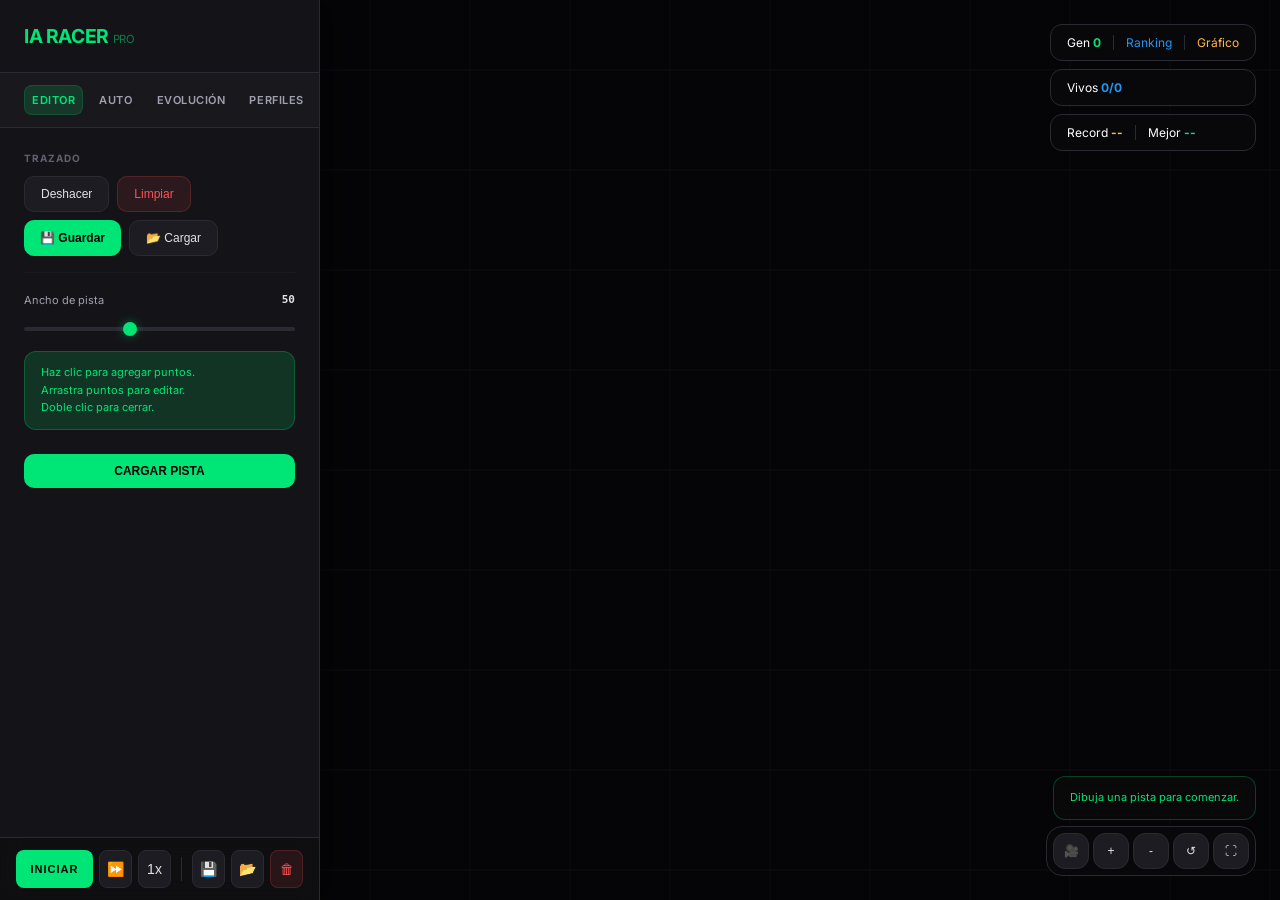
==== index.html @ f7253e07 "init" ====
<!DOCTYPE html>
<html lang="es">

<head>
    <meta charset="UTF-8">
    <meta name="viewport" content="width=device-width, initial-scale=1.0">
    <title>IA RACER - Professional Edition</title>
    <link rel="stylesheet" href="styles.css">
    <link rel="preconnect" href="https://fonts.googleapis.com">
    <link rel="preconnect" href="https://fonts.gstatic.com" crossorigin>
    <link href="https://fonts.googleapis.com/css2?family=Inter:wght@400;500;600;700&display=swap" rel="stylesheet">
</head>

<body>
    <div id="app">
        <!-- Sidebar -->
        <aside class="sidebar">
            <div class="sidebar-header">
                <h1>IA RACER <span style="font-size: 0.7rem; opacity: 0.5; font-weight: 400;">PRO</span></h1>
            </div>

            <nav class="tabs">
                <div class="tab active" data-tab="editor">Editor</div>
                <div class="tab" data-tab="auto">Auto</div>
                <div class="tab" data-tab="train">Evolución</div>
                <div class="tab" data-tab="profiles">Perfiles</div>
            </nav>

            <div class="panel-container">
                <!-- Editor Panel -->
                <div class="panel active" id="panel-editor">
                    <div class="tool-group">
                        <h3>Trazado</h3>
                        <div class="tb">
                            <button id="btn-undo">Deshacer</button>
                            <button id="btn-clr" class="no">Limpiar</button>
                            <button id="btn-save" class="ok">💾 Guardar</button>
                            <button id="btn-import">📂 Cargar</button>
                            <input type="file" id="track-file" accept=".json" style="display:none">
                        </div>
                    </div>
                    <div class="control-row">
                        <label>Ancho de pista <span id="tw-v">50</span></label>
                        <input type="range" id="tw" min="25" max="90" value="50" step="1">
                    </div>
                    <div class="info-banner">
                        Haz clic para agregar puntos.<br>Arrastra puntos para editar.<br>Doble clic para cerrar.
                    </div>
                    <button id="btn-load" class="ok btn-full">CARGAR PISTA</button>
                </div>

                <!-- Auto Dashboard Panel -->
                <div class="panel" id="panel-auto">
                    <div class="auto-blueprint">
                        <img src="car_technical_blueprint_1776796024650.png" alt="Blueprint" style="width:100%; height:120px; object-fit:cover; border-radius:12px; margin-bottom:16px; opacity:0.6; border:1px solid var(--color-border);">
                        <div class="blueprint-overlay">
                            <h2 id="auto-name">PROTOTYPE-X1</h2>
                            <p id="auto-class">Performance Class: --</p>
                        </div>
                    </div>

                    <div class="stats-grid">
                        <div class="stat-card">
                            <div class="stat-label">V-MAX</div>
                            <div class="stat-value"><span id="dash-vmax">0</span> <small>km/h</small></div>
                        </div>
                        <div class="stat-card">
                            <div class="stat-label">0-100 KM/H</div>
                            <div class="stat-value"><span id="dash-accel">0.0</span> <small>s</small></div>
                        </div>
                        <div class="stat-card">
                            <div class="stat-label">POTENCIA</div>
                            <div class="stat-value"><span id="dash-power">0</span> <small>HP</small></div>
                        </div>
                        <div class="stat-card">
                            <div class="stat-label">PESO</div>
                            <div class="stat-value"><span id="dash-weight">0</span> <small>kg</small></div>
                        </div>
                    </div>

                    <div class="tool-group">
                        <h3>Presets de Clase</h3>
                        <div class="tb">
                            <button class="pre" data-p="f1">F1</button>
                            <button class="pre" data-p="f1_2026" style="border-color:var(--color-info); color:var(--color-info);">F1 2026</button>
                            <button class="pre" data-p="gt">GT</button>
                            <button class="pre" data-p="rally">Rally</button>
                            <button class="pre" data-p="drift">Drift</button>
                            <button class="pre" data-p="kart">Kart</button>
                        </div>
                    </div>

                    <div class="tool-group">
                        <h3>Unidad de Potencia</h3>
                        <div class="control-row"><label>Aceleración <button class="info-btn" data-info="pa">i</button> <span id="vpa">3.5</span></label><input type="range" id="pa" min="0.5" max="8" step="0.1" value="3.5"></div>
                        <div class="control-row"><label>Velicidad Máx <button class="info-btn" data-info="pm">i</button> <span id="vpm">5.5</span></label><input type="range" id="pm" min="2" max="12" step="0.2" value="5.5"></div>
                        <div class="control-row"><label>Tracción (RWD-AWD) <button class="info-btn" data-info="ptt">i</button> <span id="vptt">0.5</span></label><input type="range" id="ptt" min="0" max="1" step="0.1" value="0.5"></div>
                        <div class="control-row"><label>Multiplicador Velocidad <button class="info-btn" data-info="psm">i</button> <span id="vpsm">10</span></label><input type="range" id="psm" min="5" max="50" step="1" value="10"></div>
                        <div class="control-row"><label>Drag <button class="info-btn" data-info="pd">i</button> <span id="vpd">0.970</span></label><input type="range" id="pd" min="0.90" max="0.999" step="0.001" value="0.97"></div>
                    </div>

                    <div class="tool-group">
                        <h3>Aero & Dinámica</h3>
                        <div class="control-row"><label>Downforce <button class="info-btn" data-info="pdf">i</button> <span id="vpdf">0.5</span></label><input type="range" id="pdf" min="0" max="3" step="0.1" value="0.5"></div>
                        <div class="control-row"><label>Masa (t) <button class="info-btn" data-info="pms">i</button> <span id="vpms">1.2</span></label><input type="range" id="pms" min="0.5" max="3" step="0.1" value="1.2"></div>
                        <div class="control-row"><label>Agarre Lateral <button class="info-btn" data-info="pgr">i</button> <span id="vpgr">0.08</span></label><input type="range" id="pgr" min="0.01" max="0.2" step="0.005" value="0.08"></div>
                    </div>

                    <div class="tool-group">
                        <h3>Control & Frenado</h3>
                        <div class="control-row"><label>Fuerza Frenado <button class="info-btn" data-info="pb">i</button> <span id="vpb">5.0</span></label><input type="range" id="pb" min="1" max="12" step="0.1" value="5"></div>
                        <div class="control-row"><label>Bias Trasero <button class="info-btn" data-info="pbb">i</button> <span id="vpbb">0.60</span></label><input type="range" id="pbb" min="0.3" max="0.7" step="0.05" value="0.6"></div>
                        <div class="control-row"><label>ABS <button class="info-btn" data-info="pabs">i</button> <span id="vpabs">off</span></label><input type="range" id="pabs" min="0" max="1" step="1" value="0"></div>
                        <div class="control-row"><label>Oversteer <button class="info-btn" data-info="po">i</button> <span id="vpo">0.20</span></label><input type="range" id="po" min="0" max="1" step="0.05" value="0.2"></div>
                        <div class="control-row"><label>Steering Max <button class="info-btn" data-info="pst">i</button> <span id="vpst">0.07</span></label><input type="range" id="pst" min="0.02" max="0.15" step="0.005" value="0.07"></div>
                    </div>

                    <div class="tool-group">
                        <h3>Neumáticos</h3>
                        <div class="control-row"><label>Compuesto <button class="info-btn" data-info="pco">i</button> <span id="vpco">medio</span></label><input type="range" id="pco" min="0" max="1" step="0.1" value="0.5"></div>
                        <div class="control-row"><label>Degradación <button class="info-btn" data-info="pdg">i</button> <span id="vpdg">0.000</span></label><input type="range" id="pdg" min="0" max="0.001" step="0.00005" value="0"></div>
                        <div class="control-row"><label>Adherencia Pista <button class="info-btn" data-info="ptg">i</button> <span id="vptg">1.00</span></label><input type="range" id="ptg" min="0.3" max="1" step="0.05" value="1"></div>
                    </div>
                </div>

                <!-- Evolution Panel -->
                <div class="panel" id="panel-train">
                    <div class="tool-group">
                        <h3>Población</h3>
                        <div class="control-row"><label>Total <button class="info-btn" data-info="tpop">i</button> <span id="vtpop">28</span></label><input type="range" id="tpop" min="10" max="100" step="1" value="28"></div>
                        <div class="control-row"><label>Elite copias <button class="info-btn" data-info="telite">i</button> <span id="vtelite">3</span></label><input type="range" id="telite" min="1" max="10" step="1" value="3"></div>
                        <div class="control-row"><label>Inyección Aleatoria <button class="info-btn" data-info="tinject">i</button> <span id="vtinject">20</span>%</label><input type="range" id="tinject" min="0" max="0.5" step="0.05" value="0.2"></div>
                    </div>

                    <div class="tool-group">
                        <h3>Mutación Adaptativa</h3>
                        <div class="control-row"><label>Base <button class="info-btn" data-info="tmut">i</button> <span id="vtmut">0.15</span></label><input type="range" id="tmut" min="0.02" max="0.5" step="0.01" value="0.15"></div>
                        <div class="control-row"><label>Mínima <button class="info-btn" data-info="tmutmin">i</button> <span id="vtmutmin">0.05</span></label><input type="range" id="tmutmin" min="0.01" max="0.2" step="0.01" value="0.05"></div>
                        <div class="control-row"><label>Máxima <button class="info-btn" data-info="tmutmax">i</button> <span id="vtmutmax">0.45</span></label><input type="range" id="tmutmax" min="0.1" max="0.8" step="0.05" value="0.45"></div>
                        <div class="control-row"><label>Gens estancado <button class="info-btn" data-info="tstale">i</button> <span id="vtstale">3</span></label><input type="range" id="tstale" min="1" max="15" step="1" value="3"></div>
                    </div>

                    <div class="tool-group">
                        <h3>Fitness Reward</h3>
                        <div class="control-row"><label>Peso Tiempo/Dist <button class="info-btn" data-info="tftime">i</button> <span id="vtftime">0.70</span></label><input type="range" id="tftime" min="0" max="1" step="0.05" value="0.7"></div>
                        <div class="control-row"><label>Penalty Frame <button class="info-btn" data-info="tfpen">i</button> <span id="vtfpen">0.50</span></label><input type="range" id="tfpen" min="0" max="2" step="0.05" value="0.5"></div>
                        <div class="control-row"><label>Bonus Vuelta <button class="info-btn" data-info="tfbonus">i</button> <span id="vtfbonus">8000</span></label><input type="range" id="tfbonus" min="1000" max="20000" step="500" value="8000"></div>
                    </div>

                    <div class="tool-group">
                        <h3>Progresión y Vueltas</h3>
                        <div class="control-row"><label>Vueltas Start <button class="info-btn" data-info="tlapst">i</button> <span id="vtlapst">1</span></label><input type="range" id="tlapst" min="1" max="10" step="1" value="1"></div>
                        <div class="control-row"><label>Vueltas Max <button class="info-btn" data-info="tlapmax">i</button> <span id="vtlapmax">8</span></label><input type="range" id="tlapmax" min="1" max="100" step="1" value="8"></div>
                        <div class="control-row"><label>Cobertura Mínima <button class="info-btn" data-info="tlapvalid">i</button> <span id="vtlapvalid">85</span>%</label><input type="range" id="tlapvalid" min="0.5" max="1" step="0.05" value="0.85"></div>
                    </div>
                </div>

                <!-- Profiles Panel -->
                <div class="panel" id="panel-profiles">
                    <div class="tool-group">
                        <h3>Gestión de Perfiles</h3>
                        <div class="tb">
                            <button id="btn-capture-profile" class="ok btn-full" style="margin-bottom:8px;">📷 Capturar Mejor Actual</button>
                            <button id="btn-import-profile" class="btn-full">📂 Importar Perfil (JSON)</button>
                            <input type="file" id="profile-file" accept=".json" style="display:none">
                        </div>
                    </div>
                    <div class="tool-group">
                        <h3>Biblioteca</h3>
                        <div id="profiles-list" style="display:flex; flex-direction:column; gap:8px; max-height: 400px; overflow-y: auto; padding-right: 4px;">
                            <div style="font-size: 11px; color: var(--color-text-dim); text-align: center; margin-top: 20px;">No hay perfiles guardados.</div>
                        </div>
                    </div>
                    <button id="btn-start-compare" class="btn-full on" disabled style="margin-top: 16px; opacity: 0.5;">INICIAR COMPARACIÓN (0)</button>
                    <button id="btn-open-race" class="btn-full ok" disabled style="margin-top: 8px; opacity: 0.5;">🏁 MODO CARRERA (0)</button>
                </div>
            </div>

            <div class="sidebar-footer">
                <div class="action-bar">
                    <button id="bstart" class="ok btn-start" title="Iniciar/Pausar Entrenamiento"><span>INICIAR</span></button>
                    <button id="bnext" title="Próxima Generación">⏩</button>
                    <button id="bsp" title="Velocidad de Simulación">1x</button>
                    <div class="v-sep"></div>
                    <button id="btn-save-brain" title="Guardar Red Neuronal">💾</button>
                    <button id="btn-load-brain" title="Cargar Red Neuronal">📂</button>
                    <button id="breset" class="no" title="Reset Total">🗑</button>
                    <input type="file" id="brain-file" accept=".json" style="display:none">
                </div>
            </div>
        </aside>

        <!-- Main Viewport -->
        <main class="main-view" id="viewport-container">
            <canvas id="sc"></canvas>

            <!-- Bottom Drawer Ranking Window -->
            <div id="ranking-window" class="bottom-drawer hidden">
                <div class="bd-header" id="btn-toggle-rk">
                    <span style="display:flex; align-items:center; gap:8px;">RANKING EN TIEMPO REAL <span id="rk-arrow" style="font-size:14px; opacity:0.8;">▲</span></span>
                </div>
                <div id="ranking-content">
                    <div class="pills-wrapper">
                        <div class="pills-container">
                            <button class="pill ft active" data-c="st">Estado</button>
                            <button class="pill ft active" data-c="speed">Velocidad</button>
                            <button class="pill ft active" data-c="laps">Vueltas</button>
                            <button class="pill ft active" data-c="bl">Mejor</button>
                            <button class="pill ft active" data-c="fit">Fitness</button>
                            <button class="pill ft" data-c="thr">Aceleración</button>
                            <button class="pill ft" data-c="brk">Freno</button>
                            <button class="pill ft" data-c="slip">Derrape</button>
                            <button class="pill ft" data-c="tyre">Desgaste</button>
                            <button class="pill ft" data-c="sens">Sensor</button>
                        </div>
                    </div>
                    <div class="lb-container" style="border:none; border-radius:0;">
                        <div class="lb-header" id="lbh"></div>
                        <div id="lbb" style="max-height: 250px; overflow-y: auto;"></div>
                    </div>
                </div>
            </div>

            <div id="compare-hud" class="hidden" style="position: absolute; top: 24px; left: 24px; width: 340px; background: rgba(10, 10, 12, 0.9); backdrop-filter: blur(20px); border: 1px solid var(--color-border); border-radius: 12px; z-index: 250; color: #fff; padding: 16px; box-shadow: 0 10px 40px rgba(0,0,0,0.5);">
                <h3 style="font-size: 11px; text-transform: uppercase; letter-spacing: 1px; margin-bottom: 12px; color: var(--color-info); display: flex; justify-content: space-between;">
                    <span>Modo Comparación</span>
                    <span id="compare-status" style="color: var(--color-text-dim);">Corriendo...</span>
                </h3>
                <div id="compare-list" style="display: flex; flex-direction: column; gap: 8px;"></div>
                <button id="btn-exit-compare" class="no btn-full" style="margin-top: 16px;">SALIR DE COMPARACIÓN</button>
            </div>

            <!-- HUD Overlay -->
            <div class="hud" id="main-hud">
                <div class="hud-item">
                    <div>Gen <span id="sg" style="color: var(--color-accent); font-weight: 700;">0</span></div>
                    <div style="width: 1px; background: var(--color-border);"></div>
                    <div id="rk-toggle-hud" style="cursor:pointer; color:var(--color-info);">Ranking</div>
                    <div style="width: 1px; background: var(--color-border);"></div>
                    <div id="btn-toggle-chart" style="cursor:pointer; color:var(--color-warning);">Gráfico</div>
                </div>
                <div class="hud-item">
                    <div>Vivos <span id="sa" style="color: var(--color-info); font-weight: 700;">0/0</span></div>
                </div>
                <div class="hud-item">
                    <div>Record <span id="srec" style="color: var(--color-warning); font-weight: 700;">--</span></div>
                    <div style="width: 1px; background: var(--color-border);"></div>
                    <div>Mejor <span id="sbl" style="color: var(--color-success); font-weight: 700;">--</span></div>
                </div>
            </div>

            <div id="info-box" class="info-banner"
                style="position: absolute; bottom: 80px; right: 24px; max-width: 400px; margin: 0; background: rgba(10,10,12,0.8); backdrop-filter: blur(8px);">
                Dibuja una pista para comenzar.
            </div>

            <!-- Chart Window -->
            <div id="chart-window" class="floating-chart hidden">
                <div class="fc-header">
                    <span>HISTORIAL DE ENTRENAMIENTO</span>
                    <button id="btn-close-chart" class="vp-btn" style="width:20px; height:20px; font-size:10px; background:transparent; color:#fff; border:none; cursor:pointer;">X</button>
                </div>
                <div style="flex: 1; padding: 12px; position: relative;">
                    <canvas id="chart-canvas" style="width:100%; height:100%; background: rgba(0,0,0,0.3); border-radius: 8px;"></canvas>
                </div>
            </div>

            <!-- Viewport Controls -->
            <div class="viewport-controls">
                <button class="vp-btn" id="btn-cam-follow" title="Seguir Auto">🎥</button>
                <button class="vp-btn" id="btn-zoom-in">+</button>
                <button class="vp-btn" id="btn-zoom-out">-</button>
                <button class="vp-btn" id="btn-reset-view">↺</button>
                <button class="vp-btn" id="btn-fs">⛶</button>
            </div>
        </main>
    </div>

            <!-- Race Setup Modal -->
            <div id="modal-race-setup" class="modal-overlay hidden">
                <div class="modal-content race-modal">
                    <div class="modal-header">
                        <h2>⚙️ CONFIGURACIÓN DE GRAN PREMIO</h2>
                        <button class="close-modal">✕</button>
                    </div>
                    
                    <div class="modal-body">
                        <div class="race-setup-grid">
                            <!-- Global Settings -->
                            <div class="setup-section">
                                <h3>🏆 Reglas de Carrera</h3>
                                <div class="control-row">
                                    <label>Vueltas</label>
                                    <input type="number" id="race-laps" value="5" min="1" max="200">
                                </div>
                                <div class="control-row" style="margin-top:12px;">
                                    <label style="display:flex; align-items:center; gap:8px; cursor:pointer;">
                                        <input type="checkbox" id="race-use-fuel" checked> ⛽ Simular Consumo de Nafta
                                    </label>
                                </div>
                                <div class="control-row" style="margin-top:12px;">
                                    <label>Pista: <span id="race-track-name" style="color:var(--color-info);">--</span></label>
                                </div>
                                <button id="btn-race-change-track" class="btn-full" style="font-size:10px; margin-top:10px;">CAMBIAR PISTA</button>
                            </div>
                            
                            <!-- Competitors -->
                            <div class="setup-section" style="flex: 2.5;">
                                <h3>🏎️ Grilla de Partida</h3>
                                <div id="race-competitors-list" class="race-grid-scroll">
                                    <!-- Dynamic list of cars -->
                                </div>
                            </div>
                        </div>
                    </div>
                    
                    <div class="modal-footer">
                        <button class="no close-modal">VOLVER</button>
                        <button id="btn-launch-race" class="ok btn-full" style="padding: 12px 40px;">LARGADA 🏁</button>
                    </div>
                </div>
            </div>

            <!-- Full-Screen Race Mode Overlay -->
            <div id="screen-race" class="screen-overlay hidden">
                <!-- Race TV Leaderboard -->
                <div class="race-tv-leaderboard">
                    <div class="tv-header">POSICIONES <span id="race-tv-laps">0/0</span></div>
                    <div id="race-tv-list" class="tv-list"></div>
                </div>

                <!-- Bottom Telemetry Bar -->
                <div class="race-telemetry-bar">
                    <div id="telemetry-grid"></div>
                </div>

                <!-- Race Controls (Floating) -->
                <div class="race-floating-controls">
                    <button id="btn-race-pause" title="Pausa">⏸</button>
                    <button id="btn-race-speed" title="Velocidad">1x</button>
                    <button id="btn-exit-race" class="no" style="font-size:10px; font-weight:800;">SALIR A BOXES</button>
                </div>
            </div>

    <!-- Info Tooltip -->
    <div id="param-tooltip" class="hidden"></div>

    <!-- Scripts -->
    <script src="ai.js"></script>
    <script src="script.js"></script>
</body>

</html>
---- styles.css ----
:root {
    --color-bg-base: #0a0a0c;
    --color-bg-surface: #141418;
    --color-bg-surface-elevated: #1c1c22;
    --color-accent: #00e676;
    --color-accent-dim: rgba(0, 230, 118, 0.15);
    --color-text-primary: #e0e0e6;
    --color-text-secondary: #a0a0b0;
    --color-text-dim: #606070;
    --color-border: #2a2a32;
    --color-border-active: #00e676;
    --color-danger: #ff5252;
    --color-info: #2196f3;
    --color-success: #00e676;
    --color-warning: #ffb74d;
    --panel-width: 320px;
    --panel-expanded: 500px;
    --border-radius: 12px;
    --font-sans: 'Inter', system-ui, -apple-system, sans-serif;
}

* {
    box-sizing: border-box;
    margin: 0;
    padding: 0;
}

body {
    background: var(--color-bg-base);
    color: var(--color-text-primary);
    font-family: var(--font-sans);
    height: 100vh;
    overflow: hidden;
    display: flex;
}

#app {
    display: flex;
    width: 100%;
    height: 100%;
}

/* Sidebar Layout */
.sidebar {
    width: var(--panel-width);
    background: var(--color-bg-surface);
    border-right: 1px solid var(--color-border);
    display: flex;
    flex-direction: column;
    z-index: 10;
    box-shadow: 10px 0 30px rgba(0, 0, 0, 0.5);
    transition: width 0.4s cubic-bezier(0.4, 0, 0.2, 1);
}

.sidebar.expanded {
    width: var(--panel-expanded);
}

.sidebar-header {
    padding: 24px;
    border-bottom: 1px solid var(--color-border);
}

.sidebar-header h1 {
    font-size: 1.2rem;
    font-weight: 700;
    color: var(--color-accent);
    letter-spacing: -0.02em;
}

.tabs {
    display: flex;
    padding: 12px 24px;
    gap: 8px;
    background: rgba(255, 255, 255, 0.02);
    border-bottom: 1px solid var(--color-border);
}

.tab {
    flex: 1;
    font-size: 11px;
    font-weight: 600;
    text-align: center;
    padding: 8px;
    border-radius: 8px;
    cursor: pointer;
    color: var(--color-text-secondary);
    transition: all 0.2s cubic-bezier(0.4, 0, 0.2, 1);
    text-transform: uppercase;
    letter-spacing: 0.05em;
}

.tab:hover {
    background: rgba(255, 255, 255, 0.05);
    color: var(--color-text-primary);
}

.tab.active {
    background: var(--color-accent-dim);
    color: var(--color-accent);
    box-shadow: inset 0 0 0 1px var(--color-accent-dim);
}

.panel-container {
    flex: 1;
    overflow-y: auto;
    padding: 24px;
}

.panel {
    display: none;
}

.panel.active {
    display: block;
    animation: fadeIn 0.3s ease-out;
}

@keyframes fadeIn {
    from {
        opacity: 0;
        transform: translateY(4px);
    }

    to {
        opacity: 1;
        transform: translateY(0);
    }
}

/* Main Viewport Area */
.main-view {
    flex: 1;
    position: relative;
    background: #050507;
    overflow: hidden;
}

canvas {
    width: 100%;
    height: 100%;
    cursor: crosshair;
    display: block;
}

/* Toolbars inside Panes */
.tool-group {
    margin-bottom: 20px;
    padding-bottom: 16px;
    border-bottom: 1px solid rgba(255, 255, 255, 0.03);
}

.tool-group:last-child {
    border-bottom: none;
}

.tool-group h3 {
    font-size: 10px;
    text-transform: uppercase;
    letter-spacing: 0.1em;
    color: var(--color-text-dim);
    margin-bottom: 12px;
}

.tb {
    display: flex;
    flex-wrap: wrap;
    gap: 8px;
}

button {
    background: var(--color-bg-surface-elevated);
    border: 1px solid var(--color-border);
    color: var(--color-text-primary);
    padding: 10px 16px;
    border-radius: 10px;
    font-size: 12px;
    font-weight: 500;
    cursor: pointer;
    transition: all 0.2s;
    display: flex;
    align-items: center;
    gap: 6px;
    -webkit-appearance: none;
    appearance: none;
}

button:hover {
    background: #25252b;
    border-color: #40404a;
}

button.on {
    border-color: var(--color-accent);
    color: var(--color-accent);
    background: var(--color-accent-dim);
}

button.ok {
    background: var(--color-success);
    color: #000;
    border: none;
    font-weight: 700;
}

button.no {
    background: rgba(255, 82, 82, 0.1);
    color: var(--color-danger);
    border-color: rgba(255, 82, 82, 0.2);
}

button.no:hover {
    background: var(--color-danger);
    color: #000;
}

.btn-full {
    width: 100%;
    justify-content: center;
}

/* Control Sliders */
.control-row {
    margin-bottom: 16px;
}

.control-row label {
    display: flex;
    justify-content: space-between;
    font-size: 11px;
    color: var(--color-text-secondary);
    margin-bottom: 8px;
}

.control-row label span {
    color: var(--color-text-primary);
    font-weight: 600;
    font-family: monospace;
}

input[type=range] {
    width: 100%;
    height: 4px;
    background: var(--color-border);
    border-radius: 2px;
    -webkit-appearance: none;
    appearance: none;
    cursor: pointer;
}

input[type=range]::-webkit-slider-thumb {
    -webkit-appearance: none;
    appearance: none;
    width: 14px;
    height: 14px;
    background: var(--color-accent);
    border-radius: 50%;
    box-shadow: 0 0 10px rgba(0, 230, 118, 0.4);
}

/* Stats Badges */
.stats-grid {
    display: grid;
    grid-template-columns: 1fr 1fr;
    gap: 12px;
    margin-bottom: 24px;
}

.stat-card {
    background: var(--color-bg-surface-elevated);
    padding: 12px;
    border-radius: var(--border-radius);
    border: 1px solid var(--color-border);
}

.stat-label {
    font-size: 9px;
    text-transform: uppercase;
    letter-spacing: 0.1em;
    color: var(--color-text-dim);
    margin-bottom: 4px;
}

.stat-value {
    font-size: 1.1rem;
    font-weight: 700;
    color: var(--color-text-primary);
    font-family: monospace;
}

/* Info Box */
.info-banner {
    background: var(--color-accent-dim);
    border: 1px solid rgba(0, 230, 118, 0.25);
    color: var(--color-accent);
    padding: 12px 16px;
    border-radius: var(--border-radius);
    font-size: 11px;
    line-height: 1.6;
    margin-bottom: 24px;
}

.info-banner span {
    font-weight: 700;
    text-decoration: underline;
}

/* Leaderboard */
.lb-container {
    background: var(--color-bg-surface-elevated);
    border-radius: var(--border-radius);
    border: 1px solid var(--color-border);
    overflow: hidden;
}

.lb-header {
    display: grid;
    padding: 10px 16px;
    background: rgba(255, 255, 255, 0.03);
    font-size: 9px;
    text-transform: uppercase;
    color: var(--color-text-dim);
    letter-spacing: 0.1em;
    border-bottom: 1px solid var(--color-border);
}

.lbr {
    display: grid;
    padding: 8px 16px;
    border-bottom: 1px solid var(--color-border);
    font-size: 11px;
    align-items: center;
    transition: background 0.2s;
}

.lbr:last-child {
    border-bottom: none;
}

.lbr:hover {
    background: rgba(255, 255, 255, 0.02);
}

.lbr.leader {
    border-left: 2px solid var(--color-warning);
    background: rgba(255, 183, 77, 0.04);
}

.lbr.top3 {
    border-left: 2px solid var(--color-success);
    background: rgba(0, 230, 118, 0.04);
}

.lbr.dead {
    opacity: 0.3;
    filter: grayscale(1);
}

/* HUD Overlay */
.hud {
    position: absolute;
    top: 24px;
    right: 24px;
    display: flex;
    flex-direction: column;
    gap: 8px;
    pointer-events: none;
}

.hud-item {
    background: rgba(10, 10, 12, 0.85);
    backdrop-filter: blur(12px);
    border: 1px solid var(--color-border);
    padding: 10px 16px;
    border-radius: 12px;
    color: #fff;
    font-size: 12px;
    display: flex;
    gap: 12px;
    pointer-events: auto;
}

.viewport-controls {
    position: absolute;
    bottom: 24px;
    right: 24px;
    background: rgba(10, 10, 12, 0.85);
    backdrop-filter: blur(12px);
    border: 1px solid var(--color-border);
    padding: 6px;
    border-radius: 16px;
    display: flex;
    gap: 4px;
    z-index: 100;
}

.vp-btn {
    width: 36px;
    height: 36px;
    display: flex;
    align-items: center;
    justify-content: center;
    padding: 0;
    border-radius: 12px;
}

/* Bottom Drawer Ranking Window */
.bottom-drawer {
    position: absolute;
    bottom: 0;
    left: var(--panel-width);
    right: 0;
    background: rgba(10, 10, 12, 0.95);
    backdrop-filter: blur(20px);
    border-top: 1px solid var(--color-border);
    z-index: 200;
    display: flex;
    flex-direction: column;
    overflow: hidden;
    transition: transform 0.3s cubic-bezier(0.4, 0, 0.2, 1);
    pointer-events: auto;
    transform: translateY(calc(100% - 40px));
}

.bottom-drawer.open {
    transform: translateY(0);
}

.bd-header {
    height: 40px;
    padding: 0 24px;
    background: rgba(255, 255, 255, 0.03);
    border-bottom: 1px solid var(--color-border);
    display: flex;
    justify-content: center;
    align-items: center;
    font-size: 11px;
    font-weight: 700;
    letter-spacing: 0.1em;
    color: var(--color-text-primary);
    cursor: pointer;
    transition: background 0.2s;
}

.bd-header:hover {
    background: rgba(255, 255, 255, 0.06);
}

#ranking-content {
    flex: 1;
    display: flex;
    flex-direction: column;
}

/* Info Buttons */
.info-btn {
    background: rgba(255, 255, 255, 0.1);
    color: var(--color-text-secondary);
    border: none;
    border-radius: 50%;
    width: 14px;
    height: 14px;
    font-size: 9px;
    font-weight: bold;
    display: inline-flex;
    align-items: center;
    justify-content: center;
    cursor: pointer;
    margin-left: 6px;
    transition: all 0.2s;
    font-family: serif;
    padding: 0;
}
.info-btn:hover {
    background: var(--color-accent);
    color: #000;
}

/* Tooltip */
#param-tooltip {
    position: absolute;
    background: rgba(20, 20, 24, 0.95);
    backdrop-filter: blur(10px);
    border: 1px solid var(--color-border);
    padding: 12px;
    border-radius: 8px;
    max-width: 260px;
    z-index: 1000;
    font-size: 11px;
    line-height: 1.5;
    color: var(--color-text-secondary);
    box-shadow: 0 4px 20px rgba(0,0,0,0.5);
    pointer-events: none;
}
#param-tooltip strong {
    display: block;
    color: var(--color-accent);
    margin-bottom: 4px;
    font-size: 12px;
}

/* Custom Scrollbar */
::-webkit-scrollbar {
    width: 6px;
}

::-webkit-scrollbar-track {
    background: transparent;
}

::-webkit-scrollbar-thumb {
    background: var(--color-border);
    border-radius: 3px;
}

::-webkit-scrollbar-thumb:hover {
    background: var(--color-text-dim);
}

/* UI Pills */
.pills-wrapper {
    padding: 10px;
    background: rgba(0, 0, 0, 0.2);
    border-bottom: 1px solid var(--color-border);
    overflow-x: auto;
}

.pills-container {
    display: flex;
    gap: 6px;
}

.pill {
    flex: 0 0 auto;
    padding: 6px 12px;
    background: var(--color-bg-surface-elevated);
    border: 1px solid var(--color-border);
    color: var(--color-text-secondary);
    border-radius: 20px;
    font-size: 10px;
    font-weight: 600;
    cursor: pointer;
    transition: all 0.2s;
    white-space: nowrap;
}

.pill:hover {
    background: rgba(255, 255, 255, 0.05);
    color: var(--color-text-primary);
}

.pill.active {
    background: var(--color-accent-dim);
    border-color: var(--color-accent);
    color: var(--color-accent);
}

.pills-wrapper::-webkit-scrollbar {
    height: 4px;
}

.pills-wrapper::-webkit-scrollbar-thumb {
    background: var(--color-border);
    border-radius: 2px;
}

/* Profiles */
.profile-card {
    background: rgba(255, 255, 255, 0.03);
    border: 1px solid var(--color-border);
    border-radius: 8px;
    padding: 12px;
    transition: border-color 0.2s;
}
.profile-card.selected {
    border-color: var(--color-accent);
    background: var(--color-accent-dim);
}
.profile-card-header {
    display: flex;
    justify-content: space-between;
    align-items: center;
    margin-bottom: 8px;
}
.profile-name {
    font-size: 12px;
    font-weight: 700;
    color: var(--color-text-primary);
    background: transparent;
    border: none;
    border-bottom: 1px dashed transparent;
    transition: border-color 0.2s;
    width: 100%;
}
.profile-name:focus {
    outline: none;
    border-bottom-color: var(--color-accent);
}
.profile-stats {
    font-size: 10px;
    color: var(--color-text-secondary);
    display: flex;
    flex-wrap: wrap;
    gap: 8px;
    margin-bottom: 12px;
}
.profile-actions {
    display: flex;
    gap: 4px;
}
.profile-actions button {
    padding: 6px;
    font-size: 10px;
    flex: 1;
}
.compare-checkbox {
    margin-right: 8px;
    cursor: pointer;
    accent-color: var(--color-accent);
}
.compare-row {
    display: grid;
    grid-template-columns: 20px 1fr 50px 50px;
    align-items: center;
    padding: 8px;
    background: rgba(255, 255, 255, 0.05);
    border-radius: 6px;
    font-size: 11px;
    gap: 8px;
}
.compare-row.leader {
    border-left: 2px solid var(--color-warning);
    background: rgba(255, 183, 77, 0.1);
}

/* Chart Window */
.floating-chart {
    position: absolute;
    top: 80px;
    right: 24px;
    width: 600px;
    height: 350px;
    background: rgba(10, 10, 12, 0.95);
    backdrop-filter: blur(20px);
    border: 1px solid var(--color-border);
    border-radius: 12px;
    z-index: 200;
    display: flex;
    flex-direction: column;
    box-shadow: 0 10px 40px rgba(0,0,0,0.5);
}
.fc-header {
    padding: 12px 16px;
    border-bottom: 1px solid var(--color-border);
    font-size: 11px;
    font-weight: 700;
    color: var(--color-info);
    letter-spacing: 1px;
    display: flex;
    justify-content: space-between;
    align-items: center;
}

/* Viewport Controls Active State */
.vp-btn.active {
    background: var(--color-accent);
    color: var(--color-bg);
}

/* Sidebar Footer & Action Bar */
.sidebar-footer {
    padding: 12px 16px;
    background: rgba(0, 0, 0, 0.25);
    border-top: 1px solid var(--color-border);
    backdrop-filter: blur(10px);
}

.action-bar {
    display: flex;
    align-items: center;
    gap: 6px;
}

.action-bar button {
    flex: 1;
    padding: 8px 4px;
    height: 38px;
    font-size: 14px;
    display: flex;
    align-items: center;
    justify-content: center;
    border-radius: 8px;
    min-width: 0;
}

.action-bar .btn-start {
    flex: 3;
    font-size: 11px;
    letter-spacing: 1px;
}

.v-sep {
    width: 1px;
    height: 24px;
    background: var(--color-border);
    margin: 0 4px;
}

/* Auto Dashboard Specifics */
.auto-blueprint {
    position: relative;
    width: 100%;
    margin-bottom: 24px;
    overflow: hidden;
}

.blueprint-overlay {
    position: absolute;
    bottom: 24px;
    left: 16px;
    text-shadow: 0 2px 10px rgba(0,0,0,0.8);
}

.blueprint-overlay h2 {
    font-size: 1.4rem;
    font-weight: 800;
    color: #fff;
    margin: 0;
    letter-spacing: -0.02em;
}

.blueprint-overlay p {
    font-size: 10px;
    color: var(--color-accent);
    text-transform: uppercase;
    letter-spacing: 1px;
    margin-top: 4px;
}

.performance-meter {
    height: 6px;
    background: var(--color-bg-surface-elevated);
    border-radius: 3px;
    margin-top: 8px;
    overflow: hidden;
}

.performance-fill {
    height: 100%;
    background: linear-gradient(90deg, var(--color-info), var(--color-accent));
    width: 0%;
    transition: width 0.6s ease-out;
}

.stat-card {
    background: linear-gradient(145deg, var(--color-bg-surface-elevated), #222228);
    padding: 16px;
    border-radius: 12px;
    border: 1px solid var(--color-border);
    display: flex;
    flex-direction: column;
    justify-content: center;
    position: relative;
    overflow: hidden;
}

.stat-card::after {
    content: '';
    position: absolute;
    top: 0;
    right: 0;
    width: 30px;
    height: 30px;
    background: radial-gradient(circle at top right, var(--color-accent-dim), transparent);
    opacity: 0.5;
}

.stat-value small {
    font-size: 10px;
    color: var(--color-text-dim);
    margin-left: 2px;
}

/* Visibility Classes */
.hidden {
    display: none !important;
}

/* Modal System */
.modal-overlay {
    position: fixed;
    top: 0;
    left: 0;
    width: 100vw;
    height: 100vh;
    background: rgba(0, 0, 0, 0.8);
    backdrop-filter: blur(8px);
    z-index: 1000;
    display: flex;
    align-items: center;
    justify-content: center;
}

.modal-content {
    background: var(--color-bg-surface);
    border: 1px solid var(--color-border);
    border-radius: 16px;
    box-shadow: 0 20px 60px rgba(0,0,0,0.8);
    display: flex;
    flex-direction: column;
    overflow: hidden;
}

.race-modal {
    width: 850px;
    max-height: 90vh;
}

.modal-header {
    padding: 20px 24px;
    border-bottom: 1px solid var(--color-border);
    display: flex;
    justify-content: space-between;
    align-items: center;
}

.modal-header h2 {
    font-size: 14px;
    letter-spacing: 2px;
    color: var(--color-accent);
}

.close-modal {
    background: transparent;
    border: none;
    color: var(--color-text-dim);
    cursor: pointer;
    font-size: 18px;
}

.modal-body {
    padding: 24px;
    overflow-y: auto;
}

.race-setup-grid {
    display: flex;
    gap: 24px;
}

.setup-section {
    flex: 1;
    background: rgba(0,0,0,0.2);
    border-radius: 12px;
    padding: 16px;
    border: 1px solid rgba(255,255,255,0.05);
}

.setup-section h3 {
    font-size: 11px;
    text-transform: uppercase;
    color: var(--color-info);
    margin-bottom: 16px;
    letter-spacing: 1px;
}

.race-grid-scroll {
    display: flex;
    flex-direction: column;
    gap: 12px;
    max-height: 400px;
    overflow-y: auto;
    padding-right: 8px;
}

/* Competitor Card in Race Setup */
.race-card {
    background: var(--color-bg-surface-elevated);
    border: 1px solid var(--color-border);
    border-radius: 10px;
    padding: 12px;
    display: grid;
    grid-template-columns: 1fr 180px 140px;
    gap: 16px;
    align-items: center;
}

.compound-selector {
    display: flex;
    gap: 4px;
}

.compound-btn {
    flex: 1;
    padding: 6px 0;
    font-size: 9px;
    font-weight: 800;
    border-radius: 4px;
    border: 1px solid var(--color-border);
    background: rgba(255,255,255,0.05);
    color: var(--color-text-dim);
    cursor: pointer;
    transition: all 0.2s;
}

.compound-btn.S { border-color: #ff5252; color: #ff5252; }
.compound-btn.M { border-color: #ffb74d; color: #ffb74d; }
.compound-btn.H { border-color: #ffffff; color: #ffffff; }

.compound-btn.active.S { background: #ff5252; color: #000; }
.compound-btn.active.M { background: #ffb74d; color: #000; }
.compound-btn.active.H { background: #ffffff; color: #000; }

.modal-footer {
    padding: 16px 24px;
    border-top: 1px solid var(--color-border);
    display: flex;
    justify-content: flex-end;
    gap: 12px;
}

/* Full-Screen Race Overlay */
.screen-race-active .sidebar, .screen-race-active .bottom-drawer, .screen-race-active .hud { display: none !important; }

.screen-overlay {
    position: fixed;
    top: 0;
    left: 0;
    width: 100vw;
    height: 100vh;
    background: transparent;
    z-index: 500;
    display: flex;
    flex-direction: column;
    pointer-events: none;
}
.screen-overlay > * { pointer-events: auto; }

/* Race TV Leaderboard (F1 Style) */
.race-tv-leaderboard {
    position: absolute;
    top: 40px;
    left: 40px;
    width: 280px;
    background: rgba(10, 10, 12, 0.8);
    backdrop-filter: blur(20px);
    border-left: 4px solid var(--color-accent);
    box-shadow: 20px 0 50px rgba(0,0,0,0.5);
    display: flex;
    flex-direction: column;
}

.tv-header {
    background: var(--color-accent);
    color: #000;
    font-size: 11px;
    font-weight: 900;
    padding: 8px 12px;
    letter-spacing: 1px;
    display: flex;
    justify-content: space-between;
}

.tv-list {
    display: flex;
    flex-direction: column;
}

.tv-row {
    display: grid;
    grid-template-columns: 30px 4px 1fr 60px;
    align-items: center;
    padding: 8px 12px;
    border-bottom: 1px solid rgba(255,255,255,0.05);
    font-size: 12px;
    font-weight: 700;
    color: #fff;
}

.tv-row .pos { color: var(--color-text-dim); font-size: 10px; }
.tv-row .color-dot { width: 4px; height: 100%; }
.tv-row .gap { color: var(--color-warning); font-size: 10px; text-align: right; }

/* Bottom Telemetry Bar */
.race-telemetry-bar {
    position: absolute;
    bottom: 0;
    left: 0;
    width: 100%;
    height: 160px;
    background: linear-gradient(0deg, rgba(0,0,0,0.9) 0%, transparent 100%);
    padding: 40px;
    display: flex;
    align-items: flex-end;
}

#telemetry-grid {
    display: flex;
    gap: 16px;
    width: 100%;
    overflow-x: auto;
    padding-bottom: 10px;
}

.tel-card {
    background: rgba(20, 20, 24, 0.85);
    border: 1px solid rgba(255,255,255,0.1);
    border-radius: 8px;
    padding: 12px;
    min-width: 180px;
    flex-shrink: 0;
}

.tel-card h4 { font-size: 10px; color: var(--color-text-dim); margin-bottom: 8px; }
.tel-stat { display: flex; justify-content: space-between; font-size: 11px; margin-bottom: 4px; }
.tel-bar { height: 4px; background: rgba(255,255,255,0.1); border-radius: 2px; overflow: hidden; margin-top: 4px; }
.tel-bar-fill { height: 100%; background: var(--color-accent); }

/* Floating Controls */
.race-floating-controls {
    position: absolute;
    top: 40px;
    right: 40px;
    display: flex;
    gap: 10px;
}

.race-floating-controls button {
    width: 44px;
    height: 44px;
    border-radius: 50%;
    background: rgba(0,0,0,0.6);
    backdrop-filter: blur(10px);
    border: 1px solid rgba(255,255,255,0.1);
    color: #fff;
    cursor: pointer;
    display: flex;
    align-items: center;
    justify-content: center;
    transition: all 0.2s;
}

.race-floating-controls button:hover {
    background: var(--color-accent);
    color: #000;
}

.race-floating-controls button#btn-exit-race {
    width: auto;
    border-radius: 22px;
    padding: 0 20px;
}

/* Mini Physics Summary */
.phys-mini-tag {
    display: flex;
    flex-wrap: wrap;
    gap: 6px;
    font-size: 9px;
    color: var(--color-text-dim);
    margin-top: 6px;
    background: rgba(0,0,0,0.2);
    padding: 4px 8px;
    border-radius: 4px;
}
.phys-mini-tag span { color: #fff; opacity: 0.8; }
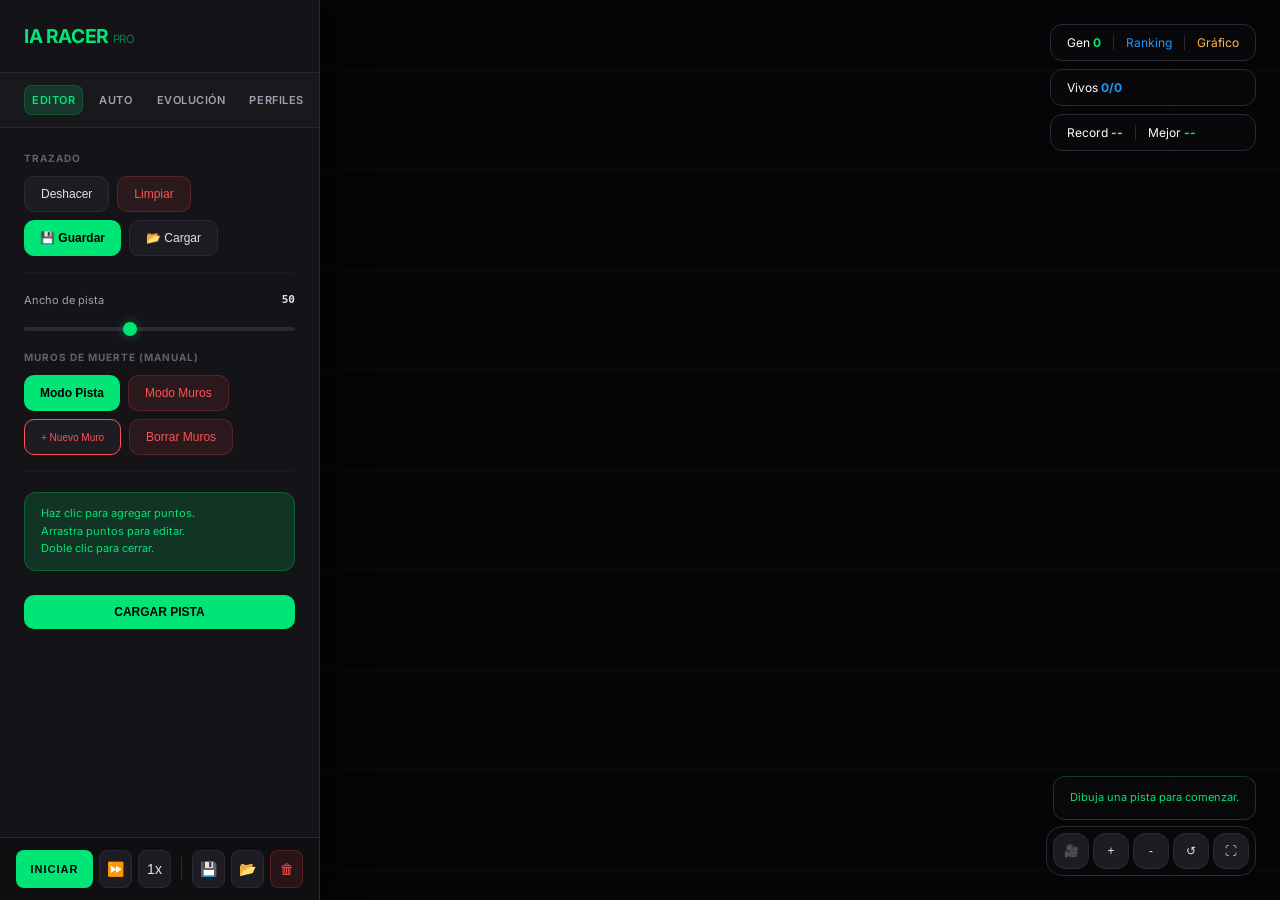
==== commit 05b9758b: "v2 first test" ====
--- a/index.html
+++ b/index.html
@@ -43,7 +43,16 @@
                         <label>Ancho de pista <span id="tw-v">50</span></label>
                         <input type="range" id="tw" min="25" max="90" value="50" step="1">
                     </div>
-                    <div class="info-banner">
+                    <div class="tool-group">
+                        <h3>Muros de Muerte (Manual)</h3>
+                        <div class="tb">
+                            <button id="btn-mode-track" class="ok active">Modo Pista</button>
+                            <button id="btn-mode-walls" class="no">Modo Muros</button>
+                            <button id="btn-new-wall" style="background:var(--color-bg-surface-elevated); border:1px solid var(--color-danger); color:var(--color-danger); font-size:10px;">+ Nuevo Muro</button>
+                            <button id="btn-clr-walls" class="no">Borrar Muros</button>
+                        </div>
+                    </div>
+                    <div class="info-banner" id="editor-hint">
                         Haz clic para agregar puntos.<br>Arrastra puntos para editar.<br>Doble clic para cerrar.
                     </div>
                     <button id="btn-load" class="ok btn-full">CARGAR PISTA</button>
@@ -52,7 +61,7 @@
                 <!-- Auto Dashboard Panel -->
                 <div class="panel" id="panel-auto">
                     <div class="auto-blueprint">
-                        <img src="car_technical_blueprint_1776796024650.png" alt="Blueprint" style="width:100%; height:120px; object-fit:cover; border-radius:12px; margin-bottom:16px; opacity:0.6; border:1px solid var(--color-border);">
+                        <img src="blueprint_pro.png" alt="Blueprint" style="width:100%; height:120px; object-fit:cover; border-radius:12px; margin-bottom:16px; opacity:0.8; border:1px solid var(--color-border);">
                         <div class="blueprint-overlay">
                             <h2 id="auto-name">PROTOTYPE-X1</h2>
                             <p id="auto-class">Performance Class: --</p>
@@ -69,12 +78,12 @@
                             <div class="stat-value"><span id="dash-accel">0.0</span> <small>s</small></div>
                         </div>
                         <div class="stat-card">
-                            <div class="stat-label">POTENCIA</div>
-                            <div class="stat-value"><span id="dash-power">0</span> <small>HP</small></div>
+                            <div class="stat-label">MANIOBRA</div>
+                            <div class="stat-value"><span id="dash-maneuver">0</span> <small>%</small></div>
                         </div>
                         <div class="stat-card">
-                            <div class="stat-label">PESO</div>
-                            <div class="stat-value"><span id="dash-weight">0</span> <small>kg</small></div>
+                            <div class="stat-label">TRACCIÓN</div>
+                            <div class="stat-value" style="font-size: 0.9rem;" id="dash-traction">--</div>
                         </div>
                     </div>
 
@@ -91,35 +100,48 @@
                     </div>
 
                     <div class="tool-group">
-                        <h3>Unidad de Potencia</h3>
-                        <div class="control-row"><label>Aceleración <button class="info-btn" data-info="pa">i</button> <span id="vpa">3.5</span></label><input type="range" id="pa" min="0.5" max="8" step="0.1" value="3.5"></div>
-                        <div class="control-row"><label>Velicidad Máx <button class="info-btn" data-info="pm">i</button> <span id="vpm">5.5</span></label><input type="range" id="pm" min="2" max="12" step="0.2" value="5.5"></div>
-                        <div class="control-row"><label>Tracción (RWD-AWD) <button class="info-btn" data-info="ptt">i</button> <span id="vptt">0.5</span></label><input type="range" id="ptt" min="0" max="1" step="0.1" value="0.5"></div>
-                        <div class="control-row"><label>Multiplicador Velocidad <button class="info-btn" data-info="psm">i</button> <span id="vpsm">10</span></label><input type="range" id="psm" min="5" max="50" step="1" value="10"></div>
-                        <div class="control-row"><label>Drag <button class="info-btn" data-info="pd">i</button> <span id="vpd">0.970</span></label><input type="range" id="pd" min="0.90" max="0.999" step="0.001" value="0.97"></div>
-                    </div>
-
-                    <div class="tool-group">
-                        <h3>Aero & Dinámica</h3>
-                        <div class="control-row"><label>Downforce <button class="info-btn" data-info="pdf">i</button> <span id="vpdf">0.5</span></label><input type="range" id="pdf" min="0" max="3" step="0.1" value="0.5"></div>
-                        <div class="control-row"><label>Masa (t) <button class="info-btn" data-info="pms">i</button> <span id="vpms">1.2</span></label><input type="range" id="pms" min="0.5" max="3" step="0.1" value="1.2"></div>
-                        <div class="control-row"><label>Agarre Lateral <button class="info-btn" data-info="pgr">i</button> <span id="vpgr">0.08</span></label><input type="range" id="pgr" min="0.01" max="0.2" step="0.005" value="0.08"></div>
-                    </div>
-
-                    <div class="tool-group">
-                        <h3>Control & Frenado</h3>
-                        <div class="control-row"><label>Fuerza Frenado <button class="info-btn" data-info="pb">i</button> <span id="vpb">5.0</span></label><input type="range" id="pb" min="1" max="12" step="0.1" value="5"></div>
-                        <div class="control-row"><label>Bias Trasero <button class="info-btn" data-info="pbb">i</button> <span id="vpbb">0.60</span></label><input type="range" id="pbb" min="0.3" max="0.7" step="0.05" value="0.6"></div>
-                        <div class="control-row"><label>ABS <button class="info-btn" data-info="pabs">i</button> <span id="vpabs">off</span></label><input type="range" id="pabs" min="0" max="1" step="1" value="0"></div>
-                        <div class="control-row"><label>Oversteer <button class="info-btn" data-info="po">i</button> <span id="vpo">0.20</span></label><input type="range" id="po" min="0" max="1" step="0.05" value="0.2"></div>
-                        <div class="control-row"><label>Steering Max <button class="info-btn" data-info="pst">i</button> <span id="vpst">0.07</span></label><input type="range" id="pst" min="0.02" max="0.15" step="0.005" value="0.07"></div>
-                    </div>
-
-                    <div class="tool-group">
-                        <h3>Neumáticos</h3>
-                        <div class="control-row"><label>Compuesto <button class="info-btn" data-info="pco">i</button> <span id="vpco">medio</span></label><input type="range" id="pco" min="0" max="1" step="0.1" value="0.5"></div>
-                        <div class="control-row"><label>Degradación <button class="info-btn" data-info="pdg">i</button> <span id="vpdg">0.000</span></label><input type="range" id="pdg" min="0" max="0.001" step="0.00005" value="0"></div>
-                        <div class="control-row"><label>Adherencia Pista <button class="info-btn" data-info="ptg">i</button> <span id="vptg">1.00</span></label><input type="range" id="ptg" min="0.3" max="1" step="0.05" value="1"></div>
+                        <h3>Configuración Base</h3>
+                        <div class="control-row">
+                            <label>V-MAX <span id="vvmax">220</span> km/h</label>
+                            <input type="range" id="pvmax" min="40" max="400" step="5" value="220">
+                        </div>
+                        <div class="control-row">
+                            <label>0-100 <span id="vaccel">6.0</span> s</label>
+                            <input type="range" id="paccel" min="0.5" max="15" step="0.1" value="6.0">
+                        </div>
+                        <div class="control-row">
+                            <label>Maniobrabilidad <span id="vmaneuver">50</span>%</label>
+                            <input type="range" id="pmaneuver" min="0" max="100" step="1" value="50">
+                        </div>
+                    </div>
+
+                    <div class="tool-group">
+                        <h3>Tracción (Drivetrain)</h3>
+                        <div class="tb-group">
+                            <button class="sel-dt active" data-dt="FWD">FWD</button>
+                            <button class="sel-dt" data-dt="RWD">RWD</button>
+                            <button class="sel-dt" data-dt="4WD">4WD</button>
+                            <button class="sel-dt" data-dt="AWD">AWD</button>
+                        </div>
+                    </div>
+
+                    <div class="tool-group">
+                        <h3>Posición del Motor</h3>
+                        <div class="tb-group">
+                            <button class="sel-eng" data-eng="F">FRONTE (F)</button>
+                            <button class="sel-eng active" data-eng="M">CENTRAL (M)</button>
+                            <button class="sel-eng" data-eng="R">TRASERO (R)</button>
+                        </div>
+                    </div>
+
+                    <div class="tool-group">
+                        <h3>Sistema de Tuna (Tuning)</h3>
+                        <div class="tuning-container">
+                            <div id="applied-tuning-list" class="tuning-checklist">
+                                <!-- Applied tuning items here -->
+                            </div>
+                            <button id="btn-open-tuning-editor" class="btn-full" style="margin-top:10px; font-size: 10px;">🛠 ADMINISTRAR PIEZAS</button>
+                        </div>
                     </div>
                 </div>
 
@@ -145,6 +167,10 @@
                         <div class="control-row"><label>Peso Tiempo/Dist <button class="info-btn" data-info="tftime">i</button> <span id="vtftime">0.70</span></label><input type="range" id="tftime" min="0" max="1" step="0.05" value="0.7"></div>
                         <div class="control-row"><label>Penalty Frame <button class="info-btn" data-info="tfpen">i</button> <span id="vtfpen">0.50</span></label><input type="range" id="tfpen" min="0" max="2" step="0.05" value="0.5"></div>
                         <div class="control-row"><label>Bonus Vuelta <button class="info-btn" data-info="tfbonus">i</button> <span id="vtfbonus">8000</span></label><input type="range" id="tfbonus" min="1000" max="20000" step="500" value="8000"></div>
+                        <div class="control-row" style="border-top:1px solid rgba(255,255,255,0.05); padding-top:10px; margin-top:10px;">
+                            <label style="color:var(--color-warning)">⚠️ Margen Fuera de Pista <span id="vtsfty">2.5</span>x</label>
+                            <input type="range" id="tsfty" min="0" max="6.0" step="0.1" value="2.5">
+                        </div>
                     </div>
 
                     <div class="tool-group">
@@ -152,6 +178,19 @@
                         <div class="control-row"><label>Vueltas Start <button class="info-btn" data-info="tlapst">i</button> <span id="vtlapst">1</span></label><input type="range" id="tlapst" min="1" max="10" step="1" value="1"></div>
                         <div class="control-row"><label>Vueltas Max <button class="info-btn" data-info="tlapmax">i</button> <span id="vtlapmax">8</span></label><input type="range" id="tlapmax" min="1" max="100" step="1" value="8"></div>
                         <div class="control-row"><label>Cobertura Mínima <button class="info-btn" data-info="tlapvalid">i</button> <span id="vtlapvalid">85</span>%</label><input type="range" id="tlapvalid" min="0.5" max="1" step="0.05" value="0.85"></div>
+                    </div>
+
+                    <div class="tool-group">
+                        <h3>Estancamiento</h3>
+                        <div class="control-row">
+                            <label>Límite de Gens <button class="info-btn" data-info="tstaglimit">i</button> <span id="vtstaglimit">100</span></label>
+                            <input type="range" id="tstaglimit" min="20" max="500" step="10" value="100">
+                        </div>
+                        <div class="control-row" style="margin-top:8px;">
+                            <label style="display:flex; align-items:center; gap:8px; cursor:pointer;">
+                                <input type="checkbox" id="tstagconfirm" checked> Confirmar Acción (Popup)
+                            </label>
+                        </div>
                     </div>
                 </div>
 
@@ -241,6 +280,10 @@
                 </div>
                 <div class="hud-item">
                     <div>Vivos <span id="sa" style="color: var(--color-info); font-weight: 700;">0/0</span></div>
+                    <div id="stag-hud-box" class="hidden" style="display:flex; align-items:center; gap:8px;">
+                        <div style="width: 1px; background: var(--color-border); height: 12px; margin: 0 4px;"></div>
+                        <div>Intento <span id="sstag" style="color: var(--color-warning); font-weight: 700;">0/100</span></div>
+                    </div>
                 </div>
                 <div class="hud-item">
                     <div>Record <span id="srec" style="color: var(--color-warning); font-weight: 700;">--</span></div>
@@ -275,6 +318,32 @@
             </div>
         </main>
     </div>
+
+            <!-- Tuning Editor Modal -->
+            <div id="modal-tuning-editor" class="modal-overlay hidden">
+                <div class="modal-content tuning-modal" style="max-width: 500px;">
+                    <div class="modal-header">
+                        <h2>🛠 ADMINISTRADOR DE PIEZAS</h2>
+                        <button class="close-modal-tune">✕</button>
+                    </div>
+                    <div class="modal-body">
+                        <div id="tuning-items-library" class="tuning-lib-list">
+                            <!-- List of all created tuning items -->
+                        </div>
+                        <hr style="border:none; border-top:1px solid var(--color-border); margin:16px 0;">
+                        <h3>CREAR NUEVA PIEZA</h3>
+                        <div class="tuning-form">
+                            <input type="text" id="tune-name" placeholder="Nombre (ej: Turbo Etapa 1)" style="width:100%; padding:10px; background:var(--color-bg-surface); border:1px solid var(--color-border); border-radius:8px; color:#fff; margin-bottom:12px;">
+                            <div class="tune-params-grid" style="display:grid; grid-template-columns: 1fr 1fr 1fr; gap:10px;">
+                                <div class="tuning-input-group"><label style="font-size:9px; color:var(--color-text-dim); display:block; margin-bottom:4px;">Δ V-MAX</label><input type="number" id="tune-vmax" value="10" style="width:100%; padding:8px; background:var(--color-bg-surface); border:1px solid var(--color-border); border-radius:6px; color:#fff;"></div>
+                                <div class="tuning-input-group"><label style="font-size:9px; color:var(--color-text-dim); display:block; margin-bottom:4px;">Δ 0-100</label><input type="number" id="tune-accel" value="-0.5" step="0.1" style="width:100%; padding:8px; background:var(--color-bg-surface); border:1px solid var(--color-border); border-radius:6px; color:var(--color-success);"></div>
+                                <div class="tuning-input-group"><label style="font-size:9px; color:var(--color-text-dim); display:block; margin-bottom:4px;">Δ MANIOBRA</label><input type="number" id="tune-maneuver" value="5" style="width:100%; padding:8px; background:var(--color-bg-surface); border:1px solid var(--color-border); border-radius:6px; color:var(--color-accent);"></div>
+                            </div>
+                            <button id="btn-save-tune" class="ok btn-full" style="margin-top:16px;">GUARDAR PIEZA</button>
+                        </div>
+                    </div>
+                </div>
+            </div>
 
             <!-- Race Setup Modal -->
             <div id="modal-race-setup" class="modal-overlay hidden">
--- a/styles.css
+++ b/styles.css
@@ -168,6 +168,30 @@
     gap: 8px;
 }
 
+.tb-group {
+    display: flex;
+    gap: 4px;
+    background: rgba(0,0,0,0.2);
+    padding: 4px;
+    border-radius: 8px;
+    border: 1px solid var(--color-border);
+}
+
+.tb-group button {
+    flex: 1;
+    font-size: 10px;
+    padding: 6px 4px;
+    border: none;
+    background: transparent;
+    border-radius: 6px;
+    justify-content: center;
+}
+
+.tb-group button.active {
+    background: var(--color-accent-dim);
+    color: var(--color-accent);
+}
+
 button {
     background: var(--color-bg-surface-elevated);
     border: 1px solid var(--color-border);
@@ -1064,4 +1088,69 @@
     border-radius: 4px;
 }
 .phys-mini-tag span { color: #fff; opacity: 0.8; }
+
+/* Tuning System Styles */
+.tuning-checklist {
+    display: flex;
+    flex-direction: column;
+    gap: 6px;
+    max-height: 150px;
+    overflow-y: auto;
+    background: rgba(0,0,0,0.2);
+    padding: 10px;
+    border-radius: 8px;
+    border: 1px solid var(--color-border);
+    margin-top: 8px;
+}
+
+.tuning-item-row {
+    display: flex;
+    align-items: center;
+    gap: 10px;
+    font-size: 11px;
+    color: var(--color-text-secondary);
+    padding: 4px 0;
+}
+
+.tuning-item-row input[type="checkbox"] {
+    accent-color: var(--color-accent);
+    cursor: pointer;
+}
+
+.tuning-lib-list {
+    display: flex;
+    flex-direction: column;
+    gap: 8px;
+    max-height: 300px;
+    overflow-y: auto;
+}
+
+.tuning-lib-item {
+    display: flex;
+    justify-content: space-between;
+    align-items: center;
+    padding: 12px;
+    background: var(--color-bg-surface-elevated);
+    border: 1px solid var(--color-border);
+    border-radius: 8px;
+}
+
+.tuning-lib-item-info h4 {
+    font-size: 12px;
+    color: #fff;
+    margin-bottom: 4px;
+}
+
+.tuning-lib-item-info p {
+    font-size: 9px;
+    color: var(--color-text-dim);
+}
+
+.close-modal-tune {
+    background: transparent;
+    border: none;
+    color: var(--color-text-dim);
+    cursor: pointer;
+    font-size: 18px;
+}
 
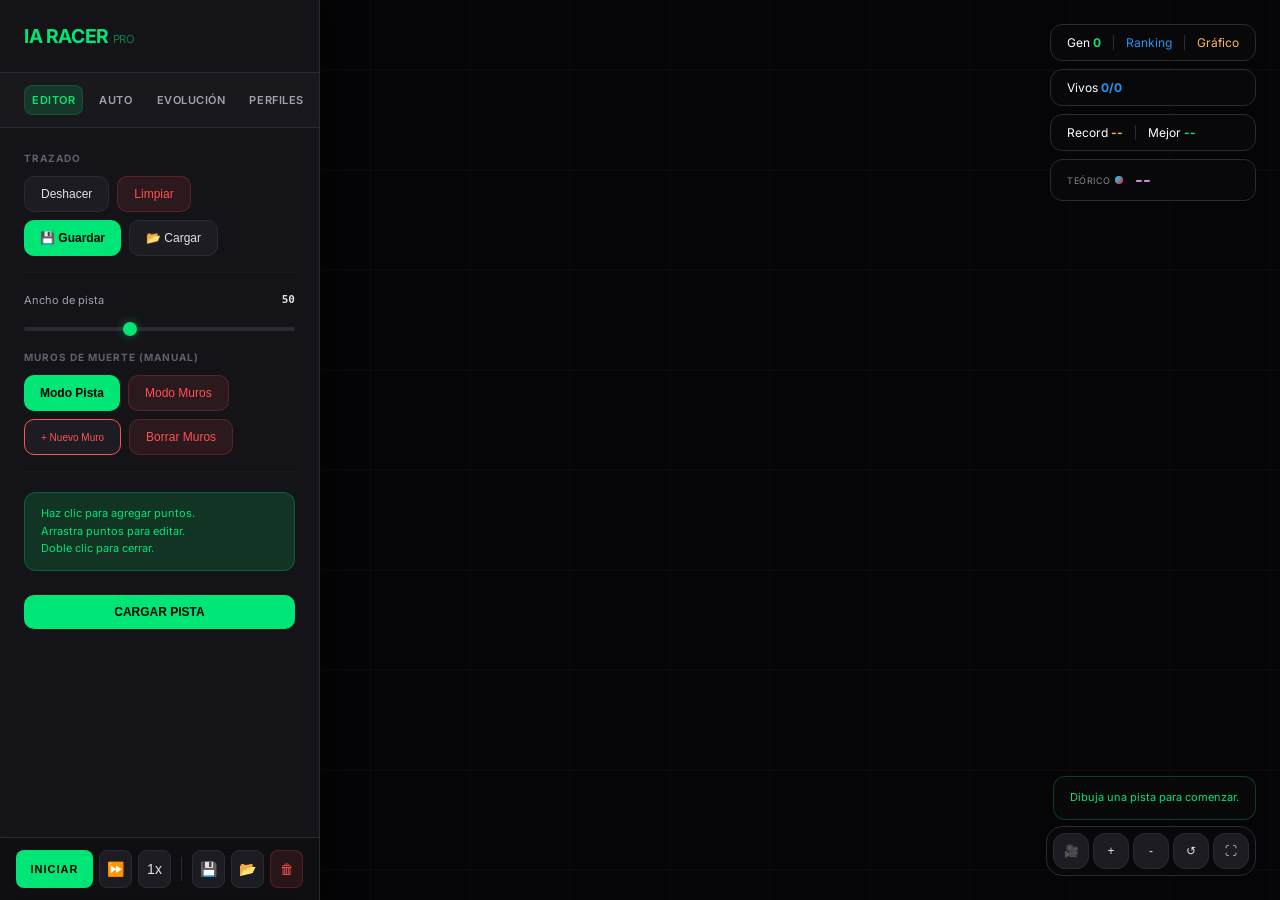
==== commit 5130036c: "new daptabilidad" ====
--- a/index.html
+++ b/index.html
@@ -48,7 +48,9 @@
                         <div class="tb">
                             <button id="btn-mode-track" class="ok active">Modo Pista</button>
                             <button id="btn-mode-walls" class="no">Modo Muros</button>
-                            <button id="btn-new-wall" style="background:var(--color-bg-surface-elevated); border:1px solid var(--color-danger); color:var(--color-danger); font-size:10px;">+ Nuevo Muro</button>
+                            <button id="btn-new-wall"
+                                style="background:var(--color-bg-surface-elevated); border:1px solid var(--color-danger); color:var(--color-danger); font-size:10px;">+
+                                Nuevo Muro</button>
                             <button id="btn-clr-walls" class="no">Borrar Muros</button>
                         </div>
                     </div>
@@ -61,7 +63,8 @@
                 <!-- Auto Dashboard Panel -->
                 <div class="panel" id="panel-auto">
                     <div class="auto-blueprint">
-                        <img src="blueprint_pro.png" alt="Blueprint" style="width:100%; height:120px; object-fit:cover; border-radius:12px; margin-bottom:16px; opacity:0.8; border:1px solid var(--color-border);">
+                        <img src="blueprint_pro.png" alt="Blueprint"
+                            style="width:100%; height:120px; object-fit:cover; border-radius:12px; margin-bottom:16px; opacity:0.8; border:1px solid var(--color-border);">
                         <div class="blueprint-overlay">
                             <h2 id="auto-name">PROTOTYPE-X1</h2>
                             <p id="auto-class">Performance Class: --</p>
@@ -91,7 +94,8 @@
                         <h3>Presets de Clase</h3>
                         <div class="tb">
                             <button class="pre" data-p="f1">F1</button>
-                            <button class="pre" data-p="f1_2026" style="border-color:var(--color-info); color:var(--color-info);">F1 2026</button>
+                            <button class="pre" data-p="f1_2026"
+                                style="border-color:var(--color-info); color:var(--color-info);">F1 2026</button>
                             <button class="pre" data-p="gt">GT</button>
                             <button class="pre" data-p="rally">Rally</button>
                             <button class="pre" data-p="drift">Drift</button>
@@ -140,7 +144,8 @@
                             <div id="applied-tuning-list" class="tuning-checklist">
                                 <!-- Applied tuning items here -->
                             </div>
-                            <button id="btn-open-tuning-editor" class="btn-full" style="margin-top:10px; font-size: 10px;">🛠 ADMINISTRAR PIEZAS</button>
+                            <button id="btn-open-tuning-editor" class="btn-full"
+                                style="margin-top:10px; font-size: 10px;">🛠 ADMINISTRAR PIEZAS</button>
                         </div>
                     </div>
                 </div>
@@ -149,41 +154,134 @@
                 <div class="panel" id="panel-train">
                     <div class="tool-group">
                         <h3>Población</h3>
-                        <div class="control-row"><label>Total <button class="info-btn" data-info="tpop">i</button> <span id="vtpop">28</span></label><input type="range" id="tpop" min="10" max="100" step="1" value="28"></div>
-                        <div class="control-row"><label>Elite copias <button class="info-btn" data-info="telite">i</button> <span id="vtelite">3</span></label><input type="range" id="telite" min="1" max="10" step="1" value="3"></div>
-                        <div class="control-row"><label>Inyección Aleatoria <button class="info-btn" data-info="tinject">i</button> <span id="vtinject">20</span>%</label><input type="range" id="tinject" min="0" max="0.5" step="0.05" value="0.2"></div>
+                        <div class="control-row"><label>Total <button class="info-btn" data-info="tpop">i</button> <span
+                                    id="vtpop">28</span></label><input type="range" id="tpop" min="10" max="100"
+                                step="1" value="28"></div>
+                        <div class="control-row"><label>Elite copias <button class="info-btn"
+                                    data-info="telite">i</button> <span id="vtelite">3</span></label><input type="range"
+                                id="telite" min="1" max="10" step="1" value="3"></div>
+                        <div class="control-row"><label>Inyección Aleatoria <button class="info-btn"
+                                    data-info="tinject">i</button> <span id="vtinject">20</span>%</label><input
+                                type="range" id="tinject" min="0" max="0.5" step="0.05" value="0.2"></div>
                     </div>
 
                     <div class="tool-group">
                         <h3>Mutación Adaptativa</h3>
-                        <div class="control-row"><label>Base <button class="info-btn" data-info="tmut">i</button> <span id="vtmut">0.15</span></label><input type="range" id="tmut" min="0.02" max="0.5" step="0.01" value="0.15"></div>
-                        <div class="control-row"><label>Mínima <button class="info-btn" data-info="tmutmin">i</button> <span id="vtmutmin">0.05</span></label><input type="range" id="tmutmin" min="0.01" max="0.2" step="0.01" value="0.05"></div>
-                        <div class="control-row"><label>Máxima <button class="info-btn" data-info="tmutmax">i</button> <span id="vtmutmax">0.45</span></label><input type="range" id="tmutmax" min="0.1" max="0.8" step="0.05" value="0.45"></div>
-                        <div class="control-row"><label>Gens estancado <button class="info-btn" data-info="tstale">i</button> <span id="vtstale">3</span></label><input type="range" id="tstale" min="1" max="15" step="1" value="3"></div>
+                        <div class="control-row"><label>Base <button class="info-btn" data-info="tmut">i</button> <span
+                                    id="vtmut">0.15</span></label><input type="range" id="tmut" min="0.02" max="0.5"
+                                step="0.01" value="0.15"></div>
+                        <div class="control-row"><label>Mínima <button class="info-btn" data-info="tmutmin">i</button>
+                                <span id="vtmutmin">0.05</span></label><input type="range" id="tmutmin" min="0.01"
+                                max="0.2" step="0.01" value="0.05"></div>
+                        <div class="control-row"><label>Máxima <button class="info-btn" data-info="tmutmax">i</button>
+                                <span id="vtmutmax">0.45</span></label><input type="range" id="tmutmax" min="0.1"
+                                max="0.8" step="0.05" value="0.45"></div>
+                        <div class="control-row"><label>Gens estancado <button class="info-btn"
+                                    data-info="tstale">i</button> <span id="vtstale">3</span></label><input type="range"
+                                id="tstale" min="1" max="15" step="1" value="3"></div>
                     </div>
 
                     <div class="tool-group">
                         <h3>Fitness Reward</h3>
-                        <div class="control-row"><label>Peso Tiempo/Dist <button class="info-btn" data-info="tftime">i</button> <span id="vtftime">0.70</span></label><input type="range" id="tftime" min="0" max="1" step="0.05" value="0.7"></div>
-                        <div class="control-row"><label>Penalty Frame <button class="info-btn" data-info="tfpen">i</button> <span id="vtfpen">0.50</span></label><input type="range" id="tfpen" min="0" max="2" step="0.05" value="0.5"></div>
-                        <div class="control-row"><label>Bonus Vuelta <button class="info-btn" data-info="tfbonus">i</button> <span id="vtfbonus">8000</span></label><input type="range" id="tfbonus" min="1000" max="20000" step="500" value="8000"></div>
-                        <div class="control-row" style="border-top:1px solid rgba(255,255,255,0.05); padding-top:10px; margin-top:10px;">
-                            <label style="color:var(--color-warning)">⚠️ Margen Fuera de Pista <span id="vtsfty">2.5</span>x</label>
+                        <div class="control-row"><label>Peso Tiempo/Dist <button class="info-btn"
+                                    data-info="tftime">i</button> <span id="vtftime">0.70</span></label><input
+                                type="range" id="tftime" min="0" max="1" step="0.05" value="0.7"></div>
+                        <div class="control-row"><label>Penalty Frame <button class="info-btn"
+                                    data-info="tfpen">i</button> <span id="vtfpen">0.50</span></label><input
+                                type="range" id="tfpen" min="0" max="2" step="0.05" value="0.5"></div>
+                        <div class="control-row"><label>Bonus Vuelta <button class="info-btn"
+                                    data-info="tfbonus">i</button> <span id="vtfbonus">8000</span></label><input
+                                type="range" id="tfbonus" min="1000" max="20000" step="500" value="8000"></div>
+                        <div class="control-row"
+                            style="border-top:1px solid rgba(255,255,255,0.05); padding-top:10px; margin-top:10px;">
+                            <label style="color:var(--color-warning)">⚠️ Margen Fuera de Pista <span
+                                    id="vtsfty">2.5</span>x</label>
                             <input type="range" id="tsfty" min="0" max="6.0" step="0.1" value="2.5">
                         </div>
                     </div>
 
                     <div class="tool-group">
                         <h3>Progresión y Vueltas</h3>
-                        <div class="control-row"><label>Vueltas Start <button class="info-btn" data-info="tlapst">i</button> <span id="vtlapst">1</span></label><input type="range" id="tlapst" min="1" max="10" step="1" value="1"></div>
-                        <div class="control-row"><label>Vueltas Max <button class="info-btn" data-info="tlapmax">i</button> <span id="vtlapmax">8</span></label><input type="range" id="tlapmax" min="1" max="100" step="1" value="8"></div>
-                        <div class="control-row"><label>Cobertura Mínima <button class="info-btn" data-info="tlapvalid">i</button> <span id="vtlapvalid">85</span>%</label><input type="range" id="tlapvalid" min="0.5" max="1" step="0.05" value="0.85"></div>
+                        <div class="control-row"><label>Vueltas Start <button class="info-btn"
+                                    data-info="tlapst">i</button> <span id="vtlapst">1</span></label><input type="range"
+                                id="tlapst" min="1" max="10" step="1" value="1"></div>
+                        <div class="control-row"><label>Vueltas Max <button class="info-btn"
+                                    data-info="tlapmax">i</button> <span id="vtlapmax">8</span></label><input
+                                type="range" id="tlapmax" min="1" max="100" step="1" value="8"></div>
+                        <div class="control-row"><label>Cobertura Mínima <button class="info-btn"
+                                    data-info="tlapvalid">i</button> <span id="vtlapvalid">85</span>%</label><input
+                                type="range" id="tlapvalid" min="0.5" max="1" step="0.05" value="0.85"></div>
+                    </div>
+
+                    <div class="tool-group">
+                        <h3 style="color:#ce93d8">Modo de Spawn</h3>
+                        <div class="control-row" style="margin-bottom:6px;">
+                            <label style="display:flex; align-items:center; gap:8px; cursor:pointer;">
+                                <input type="checkbox" id="distributed-toggle"> Spawn Distribuido
+                            </label>
+                        </div>
+                        <div style="font-size:11px; color:#888; padding:4px 0 4px 4px; line-height:1.5;">
+                            Cada auto arranca en una zona aleatoria del circuito. Cubre todo el mapa desde la gen 1. Incompatible con Curriculum.
+                        </div>
+                    </div>
+
+                    <div class="tool-group" id="curriculum-group">
+                        <h3 style="color:#ff9800">Curriculum Learning</h3>
+                        <div class="control-row" style="margin-bottom:8px;">
+                            <label style="display:flex; align-items:center; gap:8px; cursor:pointer;">
+                                <input type="checkbox" id="curriculum-toggle"> Activar Modo Curriculum
+                            </label>
+                        </div>
+                        <div id="curriculum-controls" style="display:none;">
+                            <div class="control-row">
+                                <label>Umbral por sector <span id="vcurr-thresh">60</span>%</label>
+                                <input type="range" id="curr-thresh" min="0.2" max="1" step="0.05" value="0.6">
+                            </div>
+
+                            <!-- Navegación manual de sectores -->
+                            <div style="margin-top:8px; padding:6px 8px; background:rgba(255,152,0,0.08); border-radius:4px;">
+                                <div style="font-size:11px; color:#aaa; margin-bottom:6px;">Sector objetivo</div>
+                                <div style="display:flex; align-items:center; gap:6px;">
+                                    <button id="curr-sector-prev" style="width:28px; height:28px; font-size:14px; background:rgba(255,152,0,0.2); border:1px solid rgba(255,152,0,0.4); color:#ff9800; border-radius:4px; cursor:pointer;">◀</button>
+                                    <span style="flex:1; text-align:center; font-size:15px; font-weight:bold; color:#ff9800;" id="curr-sector-display">1 / 23</span>
+                                    <button id="curr-sector-next" style="width:28px; height:28px; font-size:14px; background:rgba(255,152,0,0.2); border:1px solid rgba(255,152,0,0.4); color:#ff9800; border-radius:4px; cursor:pointer;">▶</button>
+                                </div>
+                                <div style="margin-top:6px; font-size:11px; color:#aaa;">
+                                    Alcanzaron meta: <span id="curr-hit-display" style="color:#00e676;">—</span>
+                                </div>
+                            </div>
+
+                            <!-- Toggle acumulativo / aislado -->
+                            <div style="margin-top:8px; display:flex; gap:0; border-radius:4px; overflow:hidden; border:1px solid rgba(255,152,0,0.3);">
+                                <button id="curr-mode-cumul" style="flex:1; padding:5px; font-size:11px; font-weight:bold; background:rgba(255,152,0,0.4); color:#ff9800; border:none; cursor:pointer;">Acumulativo</button>
+                                <button id="curr-mode-isol" style="flex:1; padding:5px; font-size:11px; font-weight:bold; background:transparent; color:#666; border:none; cursor:pointer;">Aislado</button>
+                            </div>
+                            <div style="font-size:10px; color:#666; margin-top:4px; line-height:1.4;" id="curr-mode-desc">
+                                Spawn zona 0 → llegar al sector N
+                            </div>
+                        </div>
+                    </div>
+
+                    <div class="tool-group" style="border:1px solid rgba(206,147,216,0.3); background:rgba(206,147,216,0.04); border-radius:6px; padding:10px;">
+                        <h3 style="color:#ce93d8">CMA-ES — Optimización de Tiempo</h3>
+                        <div class="control-row" style="margin-bottom:6px;">
+                            <label style="display:flex; align-items:center; gap:8px; cursor:pointer;">
+                                <input type="checkbox" id="cmaes-toggle"> Activar CMA-ES
+                            </label>
+                        </div>
+                        <div id="cmaes-status" style="font-size:11px; color:#888; padding:4px 0 2px 4px; line-height:1.6;">
+                            Desactivado — usa GA estándar
+                        </div>
+                        <div style="font-size:10px; color:#666; padding:2px 4px; line-height:1.4;">
+                            Aprende qué cambios de pesos mejoran el tiempo. Activar después de que la IA ya complete vueltas.
+                        </div>
                     </div>
 
                     <div class="tool-group">
                         <h3>Estancamiento</h3>
                         <div class="control-row">
-                            <label>Límite de Gens <button class="info-btn" data-info="tstaglimit">i</button> <span id="vtstaglimit">100</span></label>
+                            <label>Límite de Gens <button class="info-btn" data-info="tstaglimit">i</button> <span
+                                    id="vtstaglimit">100</span></label>
                             <input type="range" id="tstaglimit" min="20" max="500" step="10" value="100">
                         </div>
                         <div class="control-row" style="margin-top:8px;">
@@ -199,25 +297,32 @@
                     <div class="tool-group">
                         <h3>Gestión de Perfiles</h3>
                         <div class="tb">
-                            <button id="btn-capture-profile" class="ok btn-full" style="margin-bottom:8px;">📷 Capturar Mejor Actual</button>
+                            <button id="btn-capture-profile" class="ok btn-full" style="margin-bottom:8px;">📷 Capturar
+                                Mejor Actual</button>
                             <button id="btn-import-profile" class="btn-full">📂 Importar Perfil (JSON)</button>
                             <input type="file" id="profile-file" accept=".json" style="display:none">
                         </div>
                     </div>
                     <div class="tool-group">
                         <h3>Biblioteca</h3>
-                        <div id="profiles-list" style="display:flex; flex-direction:column; gap:8px; max-height: 400px; overflow-y: auto; padding-right: 4px;">
-                            <div style="font-size: 11px; color: var(--color-text-dim); text-align: center; margin-top: 20px;">No hay perfiles guardados.</div>
-                        </div>
-                    </div>
-                    <button id="btn-start-compare" class="btn-full on" disabled style="margin-top: 16px; opacity: 0.5;">INICIAR COMPARACIÓN (0)</button>
-                    <button id="btn-open-race" class="btn-full ok" disabled style="margin-top: 8px; opacity: 0.5;">🏁 MODO CARRERA (0)</button>
+                        <div id="profiles-list"
+                            style="display:flex; flex-direction:column; gap:8px; max-height: 400px; overflow-y: auto; padding-right: 4px;">
+                            <div
+                                style="font-size: 11px; color: var(--color-text-dim); text-align: center; margin-top: 20px;">
+                                No hay perfiles guardados.</div>
+                        </div>
+                    </div>
+                    <button id="btn-start-compare" class="btn-full on" disabled
+                        style="margin-top: 16px; opacity: 0.5;">INICIAR COMPARACIÓN (0)</button>
+                    <button id="btn-open-race" class="btn-full ok" disabled style="margin-top: 8px; opacity: 0.5;">🏁
+                        MODO CARRERA (0)</button>
                 </div>
             </div>
 
             <div class="sidebar-footer">
                 <div class="action-bar">
-                    <button id="bstart" class="ok btn-start" title="Iniciar/Pausar Entrenamiento"><span>INICIAR</span></button>
+                    <button id="bstart" class="ok btn-start"
+                        title="Iniciar/Pausar Entrenamiento"><span>INICIAR</span></button>
                     <button id="bnext" title="Próxima Generación">⏩</button>
                     <button id="bsp" title="Velocidad de Simulación">1x</button>
                     <div class="v-sep"></div>
@@ -236,7 +341,8 @@
             <!-- Bottom Drawer Ranking Window -->
             <div id="ranking-window" class="bottom-drawer hidden">
                 <div class="bd-header" id="btn-toggle-rk">
-                    <span style="display:flex; align-items:center; gap:8px;">RANKING EN TIEMPO REAL <span id="rk-arrow" style="font-size:14px; opacity:0.8;">▲</span></span>
+                    <span style="display:flex; align-items:center; gap:8px;">RANKING EN TIEMPO REAL <span id="rk-arrow"
+                            style="font-size:14px; opacity:0.8;">▲</span></span>
                 </div>
                 <div id="ranking-content">
                     <div class="pills-wrapper">
@@ -255,18 +361,21 @@
                     </div>
                     <div class="lb-container" style="border:none; border-radius:0;">
                         <div class="lb-header" id="lbh"></div>
-                        <div id="lbb" style="max-height: 250px; overflow-y: auto;"></div>
-                    </div>
-                </div>
-            </div>
-
-            <div id="compare-hud" class="hidden" style="position: absolute; top: 24px; left: 24px; width: 340px; background: rgba(10, 10, 12, 0.9); backdrop-filter: blur(20px); border: 1px solid var(--color-border); border-radius: 12px; z-index: 250; color: #fff; padding: 16px; box-shadow: 0 10px 40px rgba(0,0,0,0.5);">
-                <h3 style="font-size: 11px; text-transform: uppercase; letter-spacing: 1px; margin-bottom: 12px; color: var(--color-info); display: flex; justify-content: space-between;">
+                        <div id="lbb" style="max-height: 60vh; overflow-y: auto;"></div>
+                    </div>
+                </div>
+            </div>
+
+            <div id="compare-hud" class="hidden"
+                style="position: absolute; top: 24px; left: 24px; width: 340px; background: rgba(10, 10, 12, 0.9); backdrop-filter: blur(20px); border: 1px solid var(--color-border); border-radius: 12px; z-index: 250; color: #fff; padding: 16px; box-shadow: 0 10px 40px rgba(0,0,0,0.5);">
+                <h3
+                    style="font-size: 11px; text-transform: uppercase; letter-spacing: 1px; margin-bottom: 12px; color: var(--color-info); display: flex; justify-content: space-between;">
                     <span>Modo Comparación</span>
                     <span id="compare-status" style="color: var(--color-text-dim);">Corriendo...</span>
                 </h3>
                 <div id="compare-list" style="display: flex; flex-direction: column; gap: 8px;"></div>
-                <button id="btn-exit-compare" class="no btn-full" style="margin-top: 16px;">SALIR DE COMPARACIÓN</button>
+                <button id="btn-exit-compare" class="no btn-full" style="margin-top: 16px;">SALIR DE
+                    COMPARACIÓN</button>
             </div>
 
             <!-- HUD Overlay -->
@@ -282,7 +391,8 @@
                     <div>Vivos <span id="sa" style="color: var(--color-info); font-weight: 700;">0/0</span></div>
                     <div id="stag-hud-box" class="hidden" style="display:flex; align-items:center; gap:8px;">
                         <div style="width: 1px; background: var(--color-border); height: 12px; margin: 0 4px;"></div>
-                        <div>Intento <span id="sstag" style="color: var(--color-warning); font-weight: 700;">0/100</span></div>
+                        <div>Intento <span id="sstag"
+                                style="color: var(--color-warning); font-weight: 700;">0/100</span></div>
                     </div>
                 </div>
                 <div class="hud-item">
@@ -290,6 +400,13 @@
                     <div style="width: 1px; background: var(--color-border);"></div>
                     <div>Mejor <span id="sbl" style="color: var(--color-success); font-weight: 700;">--</span></div>
                 </div>
+                <div class="hud-item" title="Tiempo mínimo teórico según física del auto y trazado geométrico ideal">
+                    <div style="display:flex; align-items:center; gap:4px;">
+                        <span style="font-size:9px; letter-spacing:0.5px; color:#888;">TEÓRICO</span>
+                        <span style="width:8px; height:8px; border-radius:50%; background:linear-gradient(135deg,#00e5ff,#ff1744); display:inline-block;"></span>
+                    </div>
+                    <div style="font-size:17px; font-weight:700; color:#ce93d8;" id="steo">--</div>
+                </div>
             </div>
 
             <div id="info-box" class="info-banner"
@@ -301,10 +418,12 @@
             <div id="chart-window" class="floating-chart hidden">
                 <div class="fc-header">
                     <span>HISTORIAL DE ENTRENAMIENTO</span>
-                    <button id="btn-close-chart" class="vp-btn" style="width:20px; height:20px; font-size:10px; background:transparent; color:#fff; border:none; cursor:pointer;">X</button>
+                    <button id="btn-close-chart" class="vp-btn"
+                        style="width:20px; height:20px; font-size:10px; background:transparent; color:#fff; border:none; cursor:pointer;">X</button>
                 </div>
                 <div style="flex: 1; padding: 12px; position: relative;">
-                    <canvas id="chart-canvas" style="width:100%; height:100%; background: rgba(0,0,0,0.3); border-radius: 8px;"></canvas>
+                    <canvas id="chart-canvas"
+                        style="width:100%; height:100%; background: rgba(0,0,0,0.3); border-radius: 8px;"></canvas>
                 </div>
             </div>
 
@@ -319,97 +438,111 @@
         </main>
     </div>
 
-            <!-- Tuning Editor Modal -->
-            <div id="modal-tuning-editor" class="modal-overlay hidden">
-                <div class="modal-content tuning-modal" style="max-width: 500px;">
-                    <div class="modal-header">
-                        <h2>🛠 ADMINISTRADOR DE PIEZAS</h2>
-                        <button class="close-modal-tune">✕</button>
-                    </div>
-                    <div class="modal-body">
-                        <div id="tuning-items-library" class="tuning-lib-list">
-                            <!-- List of all created tuning items -->
-                        </div>
-                        <hr style="border:none; border-top:1px solid var(--color-border); margin:16px 0;">
-                        <h3>CREAR NUEVA PIEZA</h3>
-                        <div class="tuning-form">
-                            <input type="text" id="tune-name" placeholder="Nombre (ej: Turbo Etapa 1)" style="width:100%; padding:10px; background:var(--color-bg-surface); border:1px solid var(--color-border); border-radius:8px; color:#fff; margin-bottom:12px;">
-                            <div class="tune-params-grid" style="display:grid; grid-template-columns: 1fr 1fr 1fr; gap:10px;">
-                                <div class="tuning-input-group"><label style="font-size:9px; color:var(--color-text-dim); display:block; margin-bottom:4px;">Δ V-MAX</label><input type="number" id="tune-vmax" value="10" style="width:100%; padding:8px; background:var(--color-bg-surface); border:1px solid var(--color-border); border-radius:6px; color:#fff;"></div>
-                                <div class="tuning-input-group"><label style="font-size:9px; color:var(--color-text-dim); display:block; margin-bottom:4px;">Δ 0-100</label><input type="number" id="tune-accel" value="-0.5" step="0.1" style="width:100%; padding:8px; background:var(--color-bg-surface); border:1px solid var(--color-border); border-radius:6px; color:var(--color-success);"></div>
-                                <div class="tuning-input-group"><label style="font-size:9px; color:var(--color-text-dim); display:block; margin-bottom:4px;">Δ MANIOBRA</label><input type="number" id="tune-maneuver" value="5" style="width:100%; padding:8px; background:var(--color-bg-surface); border:1px solid var(--color-border); border-radius:6px; color:var(--color-accent);"></div>
-                            </div>
-                            <button id="btn-save-tune" class="ok btn-full" style="margin-top:16px;">GUARDAR PIEZA</button>
-                        </div>
-                    </div>
-                </div>
-            </div>
-
-            <!-- Race Setup Modal -->
-            <div id="modal-race-setup" class="modal-overlay hidden">
-                <div class="modal-content race-modal">
-                    <div class="modal-header">
-                        <h2>⚙️ CONFIGURACIÓN DE GRAN PREMIO</h2>
-                        <button class="close-modal">✕</button>
-                    </div>
-                    
-                    <div class="modal-body">
-                        <div class="race-setup-grid">
-                            <!-- Global Settings -->
-                            <div class="setup-section">
-                                <h3>🏆 Reglas de Carrera</h3>
-                                <div class="control-row">
-                                    <label>Vueltas</label>
-                                    <input type="number" id="race-laps" value="5" min="1" max="200">
-                                </div>
-                                <div class="control-row" style="margin-top:12px;">
-                                    <label style="display:flex; align-items:center; gap:8px; cursor:pointer;">
-                                        <input type="checkbox" id="race-use-fuel" checked> ⛽ Simular Consumo de Nafta
-                                    </label>
-                                </div>
-                                <div class="control-row" style="margin-top:12px;">
-                                    <label>Pista: <span id="race-track-name" style="color:var(--color-info);">--</span></label>
-                                </div>
-                                <button id="btn-race-change-track" class="btn-full" style="font-size:10px; margin-top:10px;">CAMBIAR PISTA</button>
-                            </div>
-                            
-                            <!-- Competitors -->
-                            <div class="setup-section" style="flex: 2.5;">
-                                <h3>🏎️ Grilla de Partida</h3>
-                                <div id="race-competitors-list" class="race-grid-scroll">
-                                    <!-- Dynamic list of cars -->
-                                </div>
-                            </div>
-                        </div>
-                    </div>
-                    
-                    <div class="modal-footer">
-                        <button class="no close-modal">VOLVER</button>
-                        <button id="btn-launch-race" class="ok btn-full" style="padding: 12px 40px;">LARGADA 🏁</button>
-                    </div>
-                </div>
-            </div>
-
-            <!-- Full-Screen Race Mode Overlay -->
-            <div id="screen-race" class="screen-overlay hidden">
-                <!-- Race TV Leaderboard -->
-                <div class="race-tv-leaderboard">
-                    <div class="tv-header">POSICIONES <span id="race-tv-laps">0/0</span></div>
-                    <div id="race-tv-list" class="tv-list"></div>
-                </div>
-
-                <!-- Bottom Telemetry Bar -->
-                <div class="race-telemetry-bar">
-                    <div id="telemetry-grid"></div>
-                </div>
-
-                <!-- Race Controls (Floating) -->
-                <div class="race-floating-controls">
-                    <button id="btn-race-pause" title="Pausa">⏸</button>
-                    <button id="btn-race-speed" title="Velocidad">1x</button>
-                    <button id="btn-exit-race" class="no" style="font-size:10px; font-weight:800;">SALIR A BOXES</button>
-                </div>
-            </div>
+    <!-- Tuning Editor Modal -->
+    <div id="modal-tuning-editor" class="modal-overlay hidden">
+        <div class="modal-content tuning-modal" style="max-width: 500px;">
+            <div class="modal-header">
+                <h2>🛠 ADMINISTRADOR DE PIEZAS</h2>
+                <button class="close-modal-tune">✕</button>
+            </div>
+            <div class="modal-body">
+                <div id="tuning-items-library" class="tuning-lib-list">
+                    <!-- List of all created tuning items -->
+                </div>
+                <hr style="border:none; border-top:1px solid var(--color-border); margin:16px 0;">
+                <h3>CREAR NUEVA PIEZA</h3>
+                <div class="tuning-form">
+                    <input type="text" id="tune-name" placeholder="Nombre (ej: Turbo Etapa 1)"
+                        style="width:100%; padding:10px; background:var(--color-bg-surface); border:1px solid var(--color-border); border-radius:8px; color:#fff; margin-bottom:12px;">
+                    <div class="tune-params-grid" style="display:grid; grid-template-columns: 1fr 1fr 1fr; gap:10px;">
+                        <div class="tuning-input-group"><label
+                                style="font-size:9px; color:var(--color-text-dim); display:block; margin-bottom:4px;">Δ
+                                V-MAX</label><input type="number" id="tune-vmax" value="10"
+                                style="width:100%; padding:8px; background:var(--color-bg-surface); border:1px solid var(--color-border); border-radius:6px; color:#fff;">
+                        </div>
+                        <div class="tuning-input-group"><label
+                                style="font-size:9px; color:var(--color-text-dim); display:block; margin-bottom:4px;">Δ
+                                0-100</label><input type="number" id="tune-accel" value="-0.5" step="0.1"
+                                style="width:100%; padding:8px; background:var(--color-bg-surface); border:1px solid var(--color-border); border-radius:6px; color:var(--color-success);">
+                        </div>
+                        <div class="tuning-input-group"><label
+                                style="font-size:9px; color:var(--color-text-dim); display:block; margin-bottom:4px;">Δ
+                                MANIOBRA</label><input type="number" id="tune-maneuver" value="5"
+                                style="width:100%; padding:8px; background:var(--color-bg-surface); border:1px solid var(--color-border); border-radius:6px; color:var(--color-accent);">
+                        </div>
+                    </div>
+                    <button id="btn-save-tune" class="ok btn-full" style="margin-top:16px;">GUARDAR PIEZA</button>
+                </div>
+            </div>
+        </div>
+    </div>
+
+    <!-- Race Setup Modal -->
+    <div id="modal-race-setup" class="modal-overlay hidden">
+        <div class="modal-content race-modal">
+            <div class="modal-header">
+                <h2>⚙️ CONFIGURACIÓN DE GRAN PREMIO</h2>
+                <button class="close-modal">✕</button>
+            </div>
+
+            <div class="modal-body">
+                <div class="race-setup-grid">
+                    <!-- Global Settings -->
+                    <div class="setup-section">
+                        <h3>🏆 Reglas de Carrera</h3>
+                        <div class="control-row">
+                            <label>Vueltas</label>
+                            <input type="number" id="race-laps" value="5" min="1" max="200">
+                        </div>
+                        <div class="control-row" style="margin-top:12px;">
+                            <label style="display:flex; align-items:center; gap:8px; cursor:pointer;">
+                                <input type="checkbox" id="race-use-fuel" checked> ⛽ Simular Consumo de Nafta
+                            </label>
+                        </div>
+                        <div class="control-row" style="margin-top:12px;">
+                            <label>Pista: <span id="race-track-name" style="color:var(--color-info);">--</span></label>
+                        </div>
+                        <button id="btn-race-change-track" class="btn-full"
+                            style="font-size:10px; margin-top:10px;">CAMBIAR PISTA</button>
+                    </div>
+
+                    <!-- Competitors -->
+                    <div class="setup-section" style="flex: 2.5;">
+                        <h3>🏎️ Grilla de Partida</h3>
+                        <div id="race-competitors-list" class="race-grid-scroll">
+                            <!-- Dynamic list of cars -->
+                        </div>
+                    </div>
+                </div>
+            </div>
+
+            <div class="modal-footer">
+                <button class="no close-modal">VOLVER</button>
+                <button id="btn-launch-race" class="ok btn-full" style="padding: 12px 40px;">LARGADA 🏁</button>
+            </div>
+        </div>
+    </div>
+
+    <!-- Full-Screen Race Mode Overlay -->
+    <div id="screen-race" class="screen-overlay hidden">
+        <!-- Race TV Leaderboard -->
+        <div class="race-tv-leaderboard">
+            <div class="tv-header">POSICIONES <span id="race-tv-laps">0/0</span></div>
+            <div id="race-tv-list" class="tv-list"></div>
+        </div>
+
+        <!-- Bottom Telemetry Bar -->
+        <div class="race-telemetry-bar">
+            <div id="telemetry-grid"></div>
+        </div>
+
+        <!-- Race Controls (Floating) -->
+        <div class="race-floating-controls">
+            <button id="btn-race-pause" title="Pausa">⏸</button>
+            <button id="btn-race-speed" title="Velocidad">1x</button>
+            <button id="btn-exit-race" class="no" style="font-size:10px; font-weight:800;">SALIR A BOXES</button>
+        </div>
+    </div>
 
     <!-- Info Tooltip -->
     <div id="param-tooltip" class="hidden"></div>
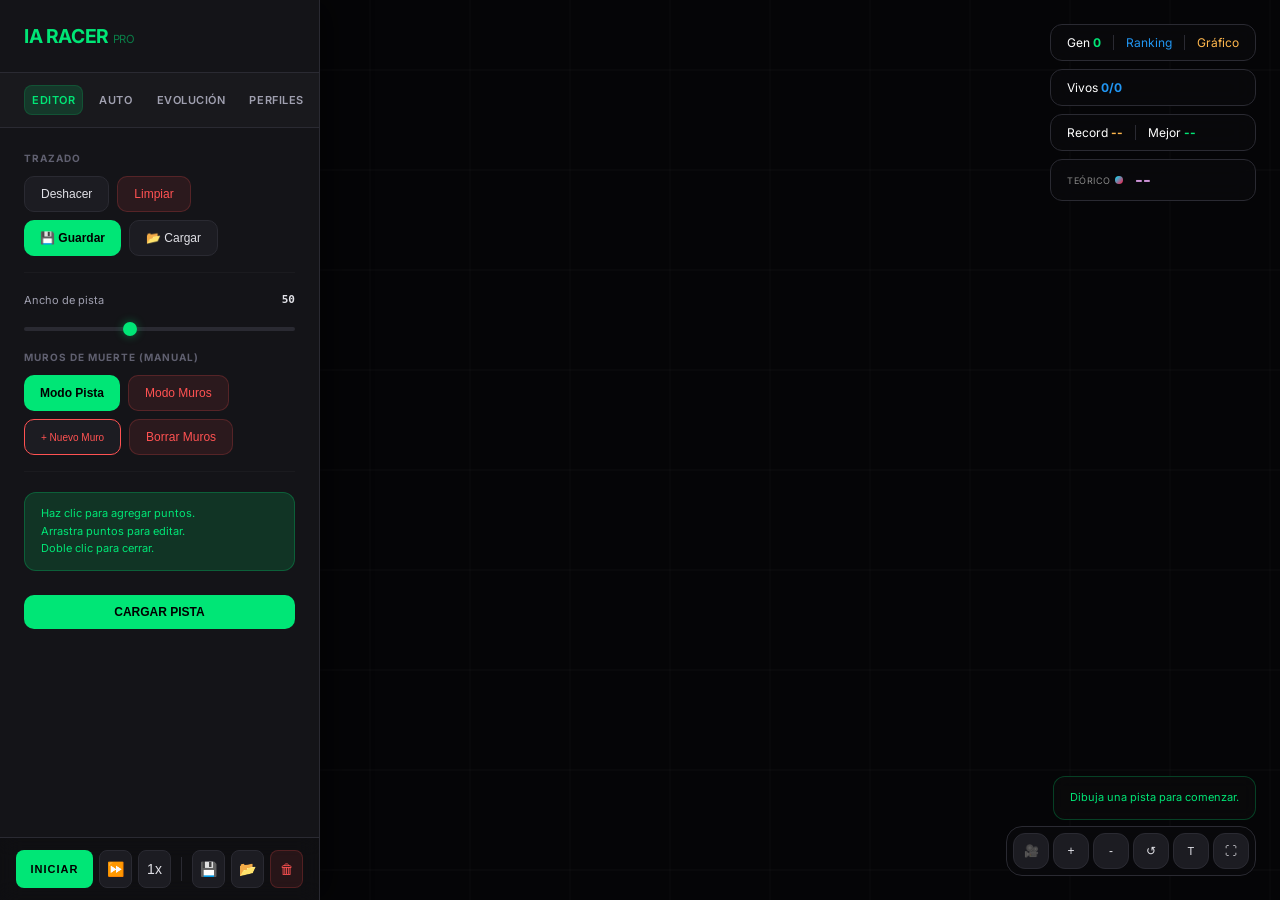
==== commit 1f207ee4: "inestable pero util" ====
--- a/index.html
+++ b/index.html
@@ -152,6 +152,49 @@
 
                 <!-- Evolution Panel -->
                 <div class="panel" id="panel-train">
+
+                    <div class="tool-group" id="autotrain-group"
+                        style="border:2px solid rgba(0,230,118,0.35); background:rgba(0,230,118,0.04); border-radius:6px; padding:10px;">
+                        <h3 style="color:#00e676; margin-bottom:8px;">AUTO TRAIN</h3>
+
+                        <div style="margin-bottom:8px;">
+                            <label style="font-size:10px; color:#888; display:block; margin-bottom:4px; text-transform:uppercase; letter-spacing:0.05em;">Plan de entrenamiento</label>
+                            <select id="autotrain-plan" style="width:100%; background:#1a1a2e; color:#e0e0e0; border:1px solid #333; border-radius:4px; padding:5px 7px; font-size:12px; cursor:pointer;">
+                                <option value="consolidacion">Consolidación (nuevo)</option>
+                                <option value="cobertura">Cobertura (original)</option>
+                                <option value="vueltaforzada">Vuelta Forzada</option>
+                            </select>
+                            <div id="autotrain-plan-desc" style="font-size:10px; color:#555; margin-top:4px; line-height:1.4;">
+                                Exploración → Refinado zona 0 → Vueltas. Estable para pistas nuevas y brains transferidos.
+                            </div>
+                        </div>
+
+                        <div id="vf-gens-row" style="display:none; margin-bottom:8px;">
+                            <label style="font-size:10px; color:#888; display:block; margin-bottom:4px; text-transform:uppercase; letter-spacing:0.05em;">VF — Gens sin mejora para activar spawn</label>
+                            <input type="number" id="vf-gens-input" min="5" max="200" value="20"
+                                style="width:100%; background:#1a1a2e; color:#e0e0e0; border:1px solid #333; border-radius:4px; padding:4px 7px; font-size:12px;">
+                        </div>
+
+                        <div class="control-row" style="margin-bottom:6px;">
+                            <label style="display:flex; align-items:center; gap:8px; cursor:pointer;">
+                                <input type="checkbox" id="autotrain-toggle"> Entrenamiento Continuo Automático
+                            </label>
+                        </div>
+                        <div id="autotrain-phase-box"
+                            style="display:none; padding:8px; background:rgba(0,0,0,0.3); border-radius:5px; margin-top:6px;">
+                            <div
+                                style="font-size:10px; color:#666; margin-bottom:3px; text-transform:uppercase; letter-spacing:0.05em;">
+                                Fase activa</div>
+                            <div id="autotrain-phase-name" style="font-size:15px; font-weight:bold; color:#00e676;">
+                                EXPLORACIÓN</div>
+                            <div id="autotrain-phase-detail" style="font-size:11px; color:#888; margin-top:2px;"></div>
+                        </div>
+                        <div style="font-size:10px; color:#555; margin-top:6px; line-height:1.5;">
+                            Gestiona automáticamente fases de entrenamiento. Los controles
+                            manuales quedan disponibles para override.
+                        </div>
+                    </div>
+
                     <div class="tool-group">
                         <h3>Población</h3>
                         <div class="control-row"><label>Total <button class="info-btn" data-info="tpop">i</button> <span
@@ -174,11 +217,11 @@
                                 <span id="vtmutmin">0.05</span></label><input type="range" id="tmutmin" min="0.01"
                                 max="0.2" step="0.01" value="0.05"></div>
                         <div class="control-row"><label>Máxima <button class="info-btn" data-info="tmutmax">i</button>
-                                <span id="vtmutmax">0.45</span></label><input type="range" id="tmutmax" min="0.1"
-                                max="0.8" step="0.05" value="0.45"></div>
+                                <span id="vtmutmax">0.35</span></label><input type="range" id="tmutmax" min="0.1"
+                                max="0.8" step="0.05" value="0.35"></div>
                         <div class="control-row"><label>Gens estancado <button class="info-btn"
-                                    data-info="tstale">i</button> <span id="vtstale">3</span></label><input type="range"
-                                id="tstale" min="1" max="15" step="1" value="3"></div>
+                                    data-info="tstale">i</button> <span id="vtstale">5</span></label><input type="range"
+                                id="tstale" min="1" max="15" step="1" value="5"></div>
                     </div>
 
                     <div class="tool-group">
@@ -221,7 +264,8 @@
                             </label>
                         </div>
                         <div style="font-size:11px; color:#888; padding:4px 0 4px 4px; line-height:1.5;">
-                            Cada auto arranca en una zona aleatoria del circuito. Cubre todo el mapa desde la gen 1. Incompatible con Curriculum.
+                            Cada auto arranca en una zona aleatoria del circuito. Cubre todo el mapa desde la gen 1.
+                            Incompatible con Curriculum.
                         </div>
                     </div>
 
@@ -237,14 +281,36 @@
                                 <label>Umbral por sector <span id="vcurr-thresh">60</span>%</label>
                                 <input type="range" id="curr-thresh" min="0.2" max="1" step="0.05" value="0.6">
                             </div>
+                            <div class="control-row" style="margin-top:6px;">
+                                <label
+                                    style="font-size:11px; color:#aaa; margin-bottom:4px; display:block;">Granularidad
+                                    de sectores</label>
+                                <div style="display:flex; gap:4px;">
+                                    <button class="curr-zones-btn pill active" data-zones="24"
+                                        style="flex:1; font-size:11px; padding:4px 0;">1× (24)</button>
+                                    <button class="curr-zones-btn pill" data-zones="48"
+                                        style="flex:1; font-size:11px; padding:4px 0;">2× (48)</button>
+                                    <button class="curr-zones-btn pill" data-zones="96"
+                                        style="flex:1; font-size:11px; padding:4px 0;">4× (96)</button>
+                                    <button class="curr-zones-btn pill" data-zones="192"
+                                        style="flex:1; font-size:11px; padding:4px 0;">8× (192)</button>
+                                </div>
+                                <div style="font-size:10px; color:#888; margin-top:3px;" id="curr-zones-desc">Cada
+                                    sector = 1/24 de pista</div>
+                            </div>
 
                             <!-- Navegación manual de sectores -->
-                            <div style="margin-top:8px; padding:6px 8px; background:rgba(255,152,0,0.08); border-radius:4px;">
+                            <div
+                                style="margin-top:8px; padding:6px 8px; background:rgba(255,152,0,0.08); border-radius:4px;">
                                 <div style="font-size:11px; color:#aaa; margin-bottom:6px;">Sector objetivo</div>
                                 <div style="display:flex; align-items:center; gap:6px;">
-                                    <button id="curr-sector-prev" style="width:28px; height:28px; font-size:14px; background:rgba(255,152,0,0.2); border:1px solid rgba(255,152,0,0.4); color:#ff9800; border-radius:4px; cursor:pointer;">◀</button>
-                                    <span style="flex:1; text-align:center; font-size:15px; font-weight:bold; color:#ff9800;" id="curr-sector-display">1 / 23</span>
-                                    <button id="curr-sector-next" style="width:28px; height:28px; font-size:14px; background:rgba(255,152,0,0.2); border:1px solid rgba(255,152,0,0.4); color:#ff9800; border-radius:4px; cursor:pointer;">▶</button>
+                                    <button id="curr-sector-prev"
+                                        style="width:28px; height:28px; font-size:14px; background:rgba(255,152,0,0.2); border:1px solid rgba(255,152,0,0.4); color:#ff9800; border-radius:4px; cursor:pointer;">◀</button>
+                                    <span
+                                        style="flex:1; text-align:center; font-size:15px; font-weight:bold; color:#ff9800;"
+                                        id="curr-sector-display">1 / 23</span>
+                                    <button id="curr-sector-next"
+                                        style="width:28px; height:28px; font-size:14px; background:rgba(255,152,0,0.2); border:1px solid rgba(255,152,0,0.4); color:#ff9800; border-radius:4px; cursor:pointer;">▶</button>
                                 </div>
                                 <div style="margin-top:6px; font-size:11px; color:#aaa;">
                                     Alcanzaron meta: <span id="curr-hit-display" style="color:#00e676;">—</span>
@@ -252,28 +318,35 @@
                             </div>
 
                             <!-- Toggle acumulativo / aislado -->
-                            <div style="margin-top:8px; display:flex; gap:0; border-radius:4px; overflow:hidden; border:1px solid rgba(255,152,0,0.3);">
-                                <button id="curr-mode-cumul" style="flex:1; padding:5px; font-size:11px; font-weight:bold; background:rgba(255,152,0,0.4); color:#ff9800; border:none; cursor:pointer;">Acumulativo</button>
-                                <button id="curr-mode-isol" style="flex:1; padding:5px; font-size:11px; font-weight:bold; background:transparent; color:#666; border:none; cursor:pointer;">Aislado</button>
+                            <div
+                                style="margin-top:8px; display:flex; gap:0; border-radius:4px; overflow:hidden; border:1px solid rgba(255,152,0,0.3);">
+                                <button id="curr-mode-cumul"
+                                    style="flex:1; padding:5px; font-size:11px; font-weight:bold; background:rgba(255,152,0,0.4); color:#ff9800; border:none; cursor:pointer;">Acumulativo</button>
+                                <button id="curr-mode-isol"
+                                    style="flex:1; padding:5px; font-size:11px; font-weight:bold; background:transparent; color:#666; border:none; cursor:pointer;">Aislado</button>
                             </div>
-                            <div style="font-size:10px; color:#666; margin-top:4px; line-height:1.4;" id="curr-mode-desc">
+                            <div style="font-size:10px; color:#666; margin-top:4px; line-height:1.4;"
+                                id="curr-mode-desc">
                                 Spawn zona 0 → llegar al sector N
                             </div>
                         </div>
                     </div>
 
-                    <div class="tool-group" style="border:1px solid rgba(206,147,216,0.3); background:rgba(206,147,216,0.04); border-radius:6px; padding:10px;">
+                    <div class="tool-group"
+                        style="border:1px solid rgba(206,147,216,0.3); background:rgba(206,147,216,0.04); border-radius:6px; padding:10px;">
                         <h3 style="color:#ce93d8">CMA-ES — Optimización de Tiempo</h3>
                         <div class="control-row" style="margin-bottom:6px;">
                             <label style="display:flex; align-items:center; gap:8px; cursor:pointer;">
                                 <input type="checkbox" id="cmaes-toggle"> Activar CMA-ES
                             </label>
                         </div>
-                        <div id="cmaes-status" style="font-size:11px; color:#888; padding:4px 0 2px 4px; line-height:1.6;">
+                        <div id="cmaes-status"
+                            style="font-size:11px; color:#888; padding:4px 0 2px 4px; line-height:1.6;">
                             Desactivado — usa GA estándar
                         </div>
                         <div style="font-size:10px; color:#666; padding:2px 4px; line-height:1.4;">
-                            Aprende qué cambios de pesos mejoran el tiempo. Activar después de que la IA ya complete vueltas.
+                            Aprende qué cambios de pesos mejoran el tiempo. Activar después de que la IA ya complete
+                            vueltas.
                         </div>
                     </div>
 
@@ -403,7 +476,8 @@
                 <div class="hud-item" title="Tiempo mínimo teórico según física del auto y trazado geométrico ideal">
                     <div style="display:flex; align-items:center; gap:4px;">
                         <span style="font-size:9px; letter-spacing:0.5px; color:#888;">TEÓRICO</span>
-                        <span style="width:8px; height:8px; border-radius:50%; background:linear-gradient(135deg,#00e5ff,#ff1744); display:inline-block;"></span>
+                        <span
+                            style="width:8px; height:8px; border-radius:50%; background:linear-gradient(135deg,#00e5ff,#ff1744); display:inline-block;"></span>
                     </div>
                     <div style="font-size:17px; font-weight:700; color:#ce93d8;" id="steo">--</div>
                 </div>
@@ -433,6 +507,8 @@
                 <button class="vp-btn" id="btn-zoom-in">+</button>
                 <button class="vp-btn" id="btn-zoom-out">-</button>
                 <button class="vp-btn" id="btn-reset-view">↺</button>
+                <button class="vp-btn" id="btn-toggle-trazado" title="Mostrar/ocultar trazado ideal"
+                    style="font-size:11px; letter-spacing:0.3px;">T</button>
                 <button class="vp-btn" id="btn-fs">⛶</button>
             </div>
         </main>
